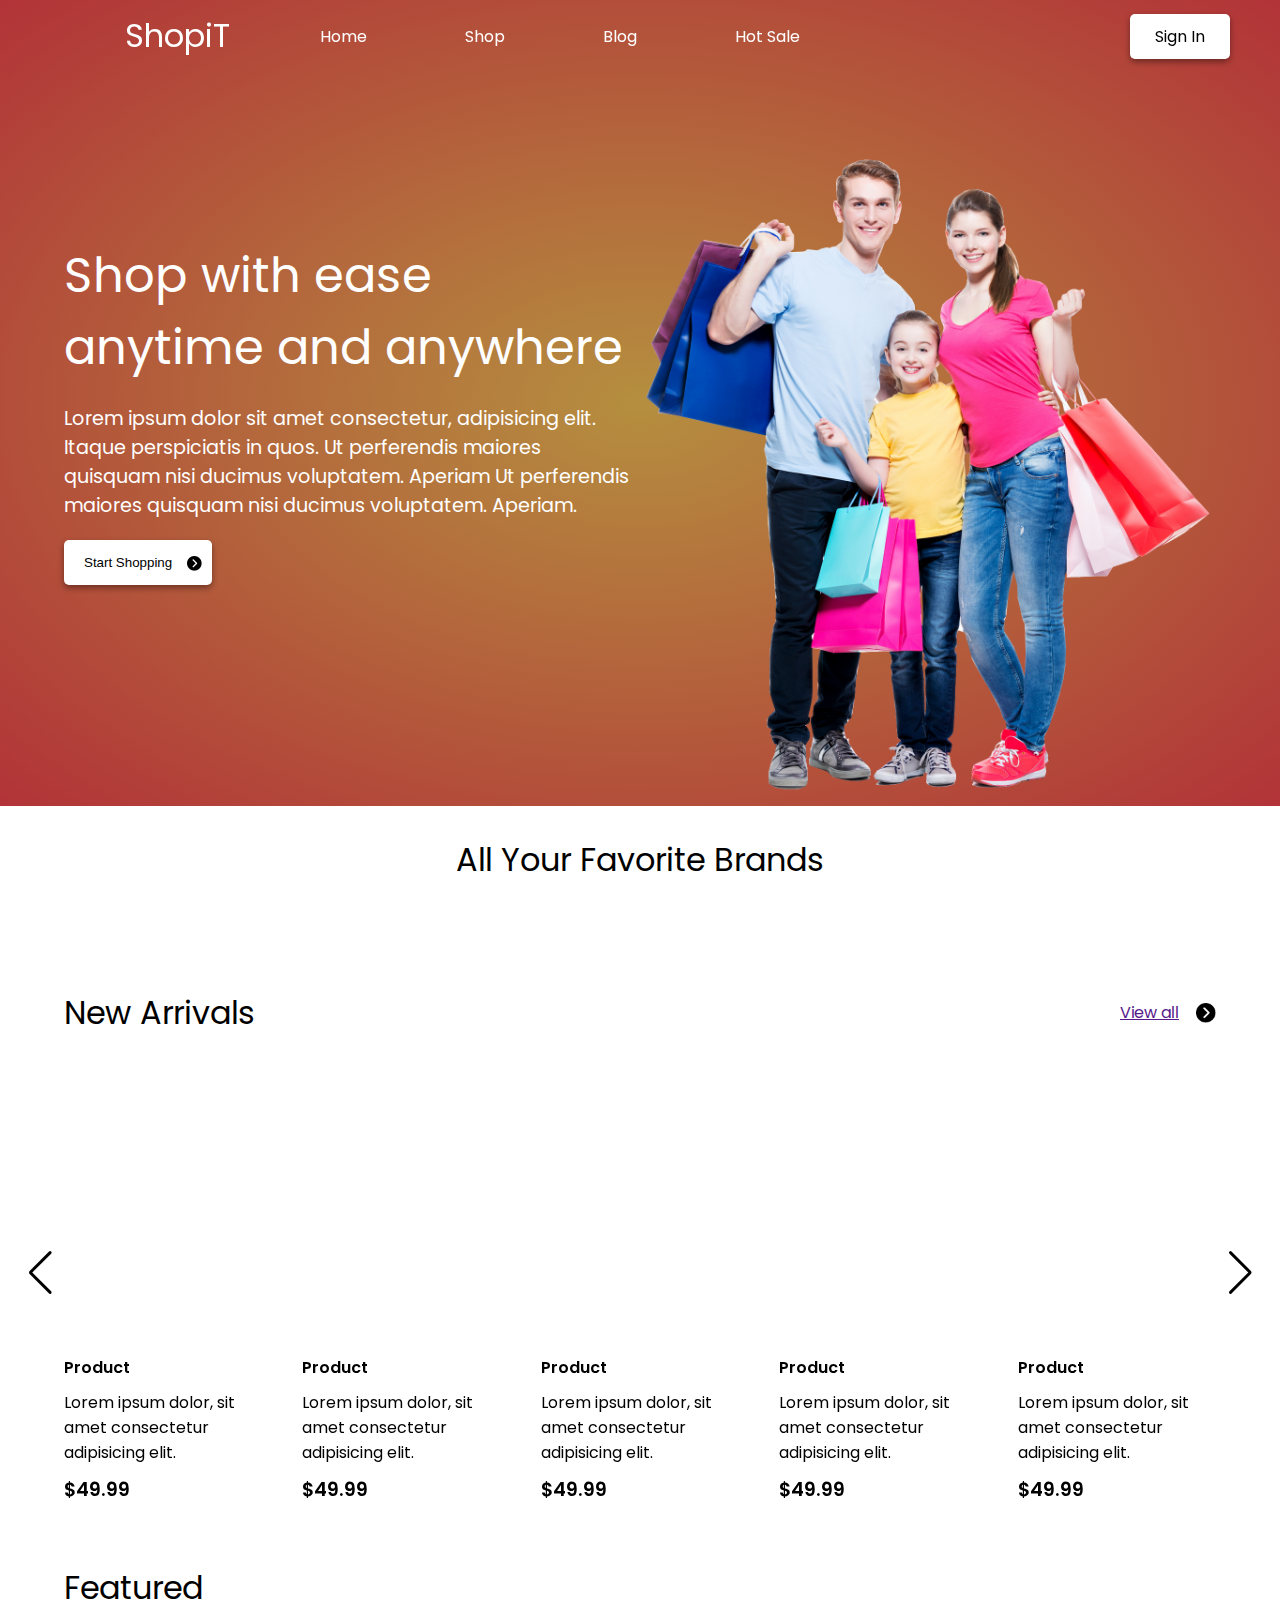
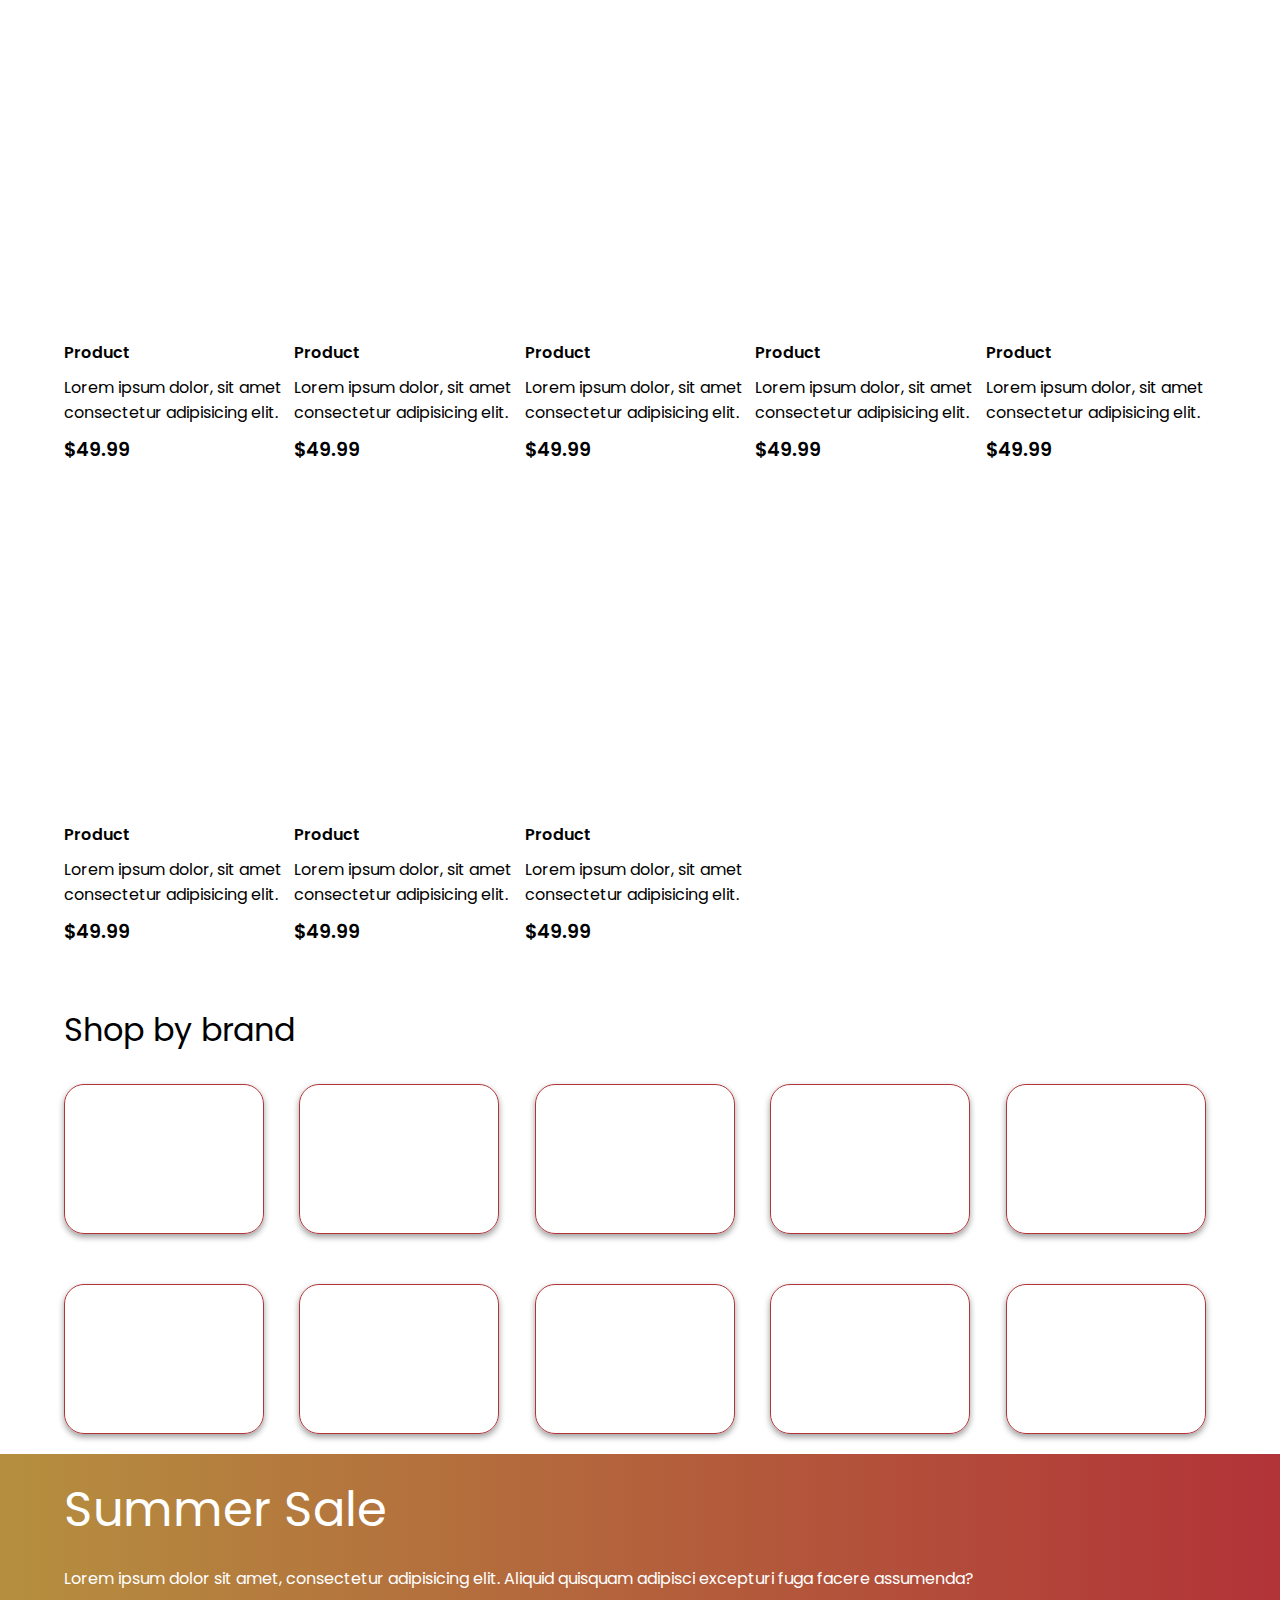
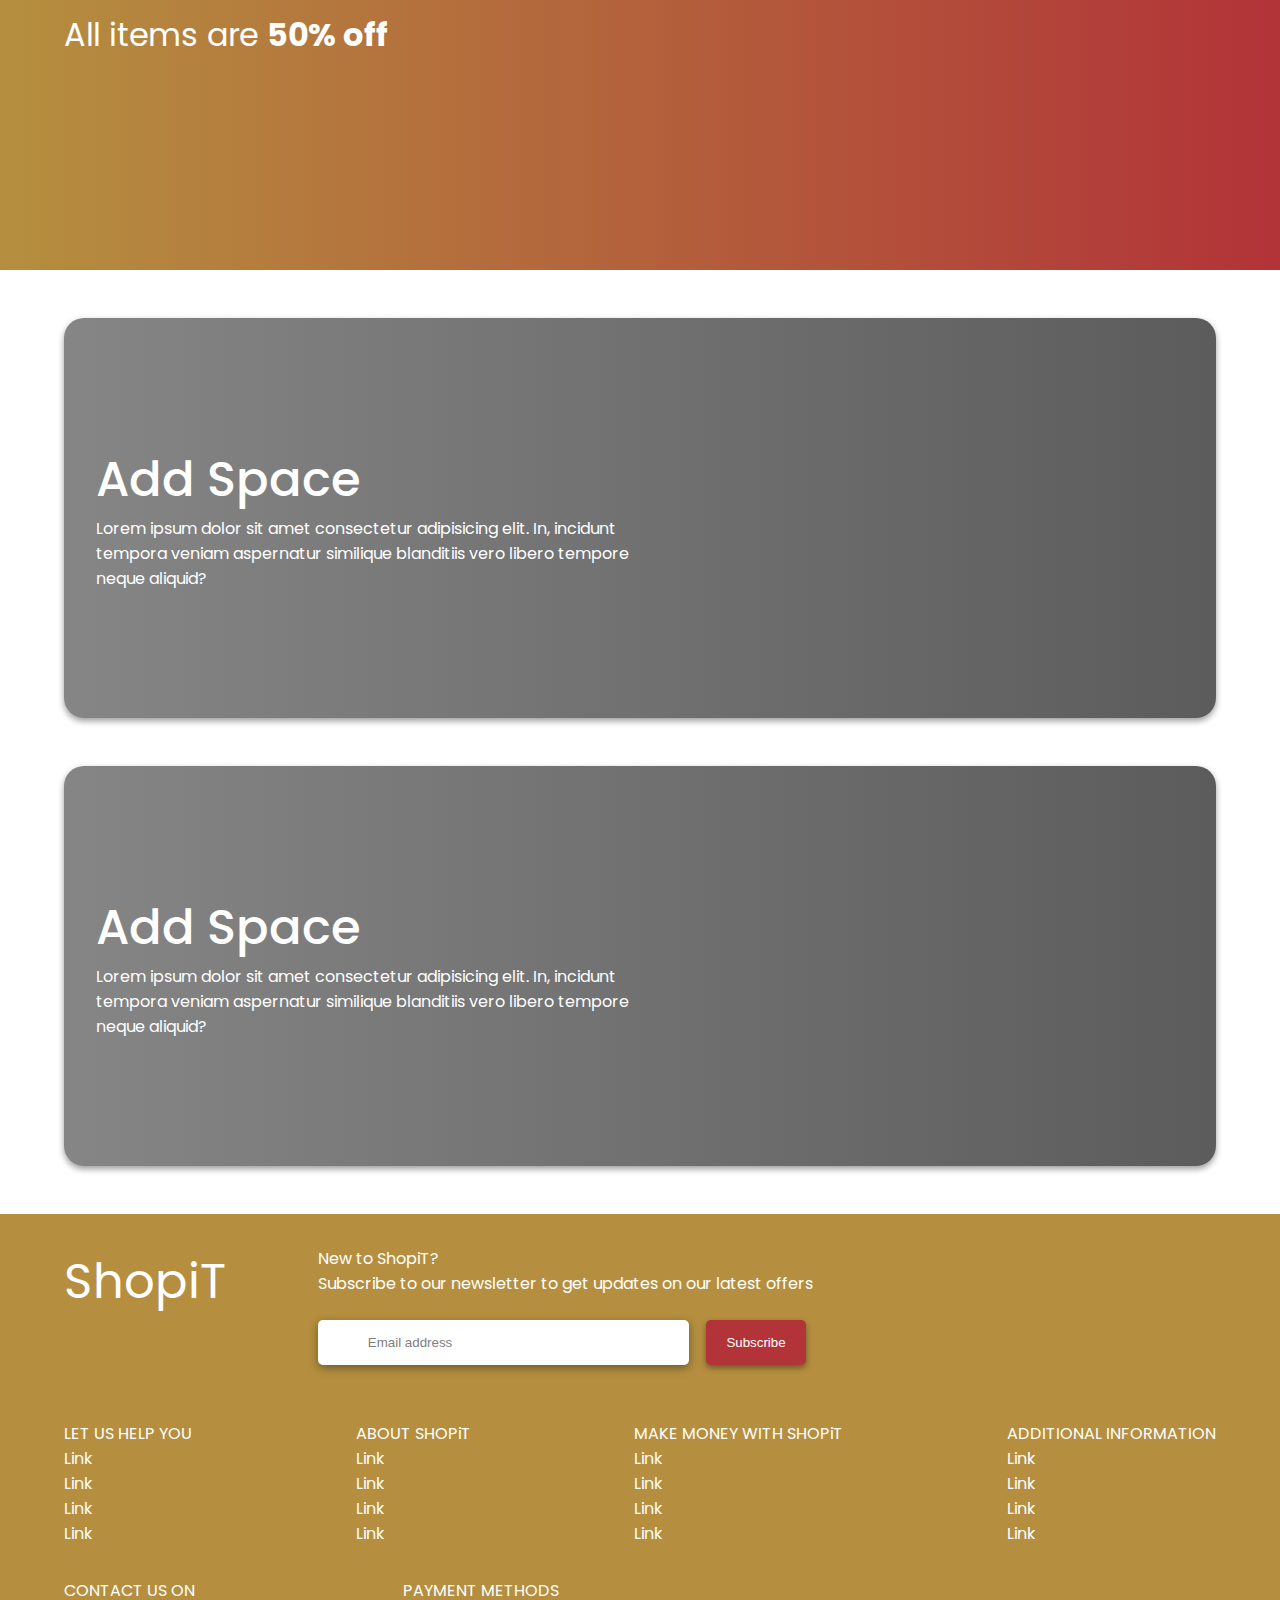
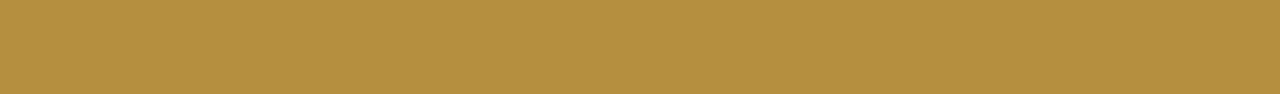
==== view/index.html @ 07ca66dd "added swiper js" ====
<!DOCTYPE html>
<html lang="en">
  <head>
    <meta charset="UTF-8" />
    <meta http-equiv="X-UA-Compatible" content="IE=edge" />
    <meta name="viewport" content="width=device-width, initial-scale=1.0" />
    <link rel="stylesheet" href="/css/style.css" />
    <link rel="preconnect" href="https://fonts.googleapis.com" />
    <link rel="preconnect" href="https://fonts.gstatic.com" crossorigin />
    <link
      href="https://fonts.googleapis.com/css2?family=Poppins:wght@300;400;500;600;700&display=swap"
      rel="stylesheet"
    />
    <link rel="stylesheet" href="https://unpkg.com/swiper/swiper-bundle.css" />
    <link
      rel="stylesheet"
      href="https://unpkg.com/swiper/swiper-bundle.min.css"
    />

    <title>ShopiT | Your favorite shop</title>
  </head>
  <body>
    <!-- navigation bar -->
    <div class="navbar">
      <div class="logo">
        <img src="../img/open-source.png" alt="" />
        <p class="brand">ShopiT</p>
      </div>

      <nav>
        <ul>
          <li><a href="" class="link">Home</a></li>
          <li><a href="" class="link">Shop</a></li>
          <li><a href="" class="link">Blog</a></li>
          <li><a href="" class="link">Hot Sale</a></li>
        </ul>
      </nav>

      <!-- sign up button -->
      <a href="" id="signIn">Sign In</a>
    </div>

    <!-- page content  -->
    <main>
      <!-- intro section -->
      <section class="intro">
        <div class="row">
          <div class="col-1">
            <p class="title">Shop with ease anytime and anywhere</p>
            <p class="desc">
              Lorem ipsum dolor sit amet consectetur, adipisicing elit. Itaque
              perspiciatis in quos. Ut perferendis maiores quisquam nisi ducimus
              voluptatem. Aperiam Ut perferendis maiores quisquam nisi ducimus
              voluptatem. Aperiam.
            </p>
            <button>Start Shopping</button>
          </div>
          <div class="col-2">
            <img src="../img/pngwing.com.png" alt="" />
          </div>
        </div>
      </section>

      <!-- brands -->
      <section class="brands">
        <p class="heading text-center hpd">All Your Favorite Brands</p>

        <div class="swiper-container">
          <div class="swiper-wrapper feat">
            <div class="swiper-slide">
              <img src="../img/grey/Layer -1.png" alt="" width="90" />
            </div>
            <div class="swiper-slide">
              <img src="../img/grey/Layer 2.png" alt="" width="90" />
            </div>
            <div class="swiper-slide">
              <img src="../img/grey/Layer -2.png" alt="" width="90" />
            </div>
            <div class="swiper-slide">
              <img src="../img/grey/Layer -3.png" alt="" width="90" />
            </div>
            <div class="swiper-slide">
              <img src="../img/grey/Layer -4.png" alt="" width="90" />
            </div>
            <div class="swiper-slide">
              <img src="../img/grey/Layer -5.png" alt="" width="70" />
            </div>
            <div class="swiper-slide">
              <img src="../img/grey/Layer -6.png" alt="" width="90" />
            </div>
            <div class="swiper-slide">
              <img src="../img/grey/Layer -7.png" alt="" width="90" />
            </div>
          </div>
        </div>

        <!-- <div class="brand-logos">
          <div class="row">
            <img src="../img/grey/Layer -1.png" alt="" width="90" />
            <img src="../img/grey/Layer 2.png" alt="" width="90" />
            <img src="../img/grey/Layer -2.png" alt="" width="90" />
            <img src="../img/grey/Layer -3.png" alt="" width="90" />
            <img src="../img/grey/Layer -4.png" alt="" width="90" />
            <img src="../img/grey/Layer -5.png" alt="" width="90" />
            <img src="../img/grey/Layer -6.png" alt="" width="90" />
            <img src="../img/grey/Layer -7.png" alt="" width="90" />
          </div>
        </div> -->
      </section>

      <!-- new arrivals section -->
      <section class="arrivals">
          <div class="row">
              <p class="heading text-left">New Arrivals</p>
                <a href="" class="viewall">View all <img src="../img/Icon ionic-ios-arrow-dropright-circle.png" alt="" width="20"> </a>
          </div>

        <div class="swiper-main">
          <div class="arrivals-container">
            <div class="swiper-wrapper arr">
              <div class="swiper-slide">
                <div class="picture">
                  <img src="../img/dom-hill-nimElTcTNyY-unsplash.jpg" alt="" />
                </div>
                <p class="product">Product</p>
                <p class="p-desc">
                  Lorem ipsum dolor, sit amet consectetur adipisicing elit.
                </p>
                <p class="price">$49.99</p>
              </div>
              <div class="swiper-slide">
                <div class="picture">
                  <img src="../img/dom-hill-nimElTcTNyY-unsplash.jpg" alt="" />
                </div>
                <p class="product">Product</p>
                <p class="p-desc">
                  Lorem ipsum dolor, sit amet consectetur adipisicing elit.
                </p>
                <p class="price">$49.99</p>
              </div>
              <div class="swiper-slide">
                <div class="picture">
                  <img src="../img/dom-hill-nimElTcTNyY-unsplash.jpg" alt="" />
                </div>
                <p class="product">Product</p>
                <p class="p-desc">
                  Lorem ipsum dolor, sit amet consectetur adipisicing elit.
                </p>
                <p class="price">$49.99</p>
              </div>
              <div class="swiper-slide">
                <div class="picture">
                  <img src="../img/dom-hill-nimElTcTNyY-unsplash.jpg" alt="" />
                </div>
                <p class="product">Product</p>
                <p class="p-desc">
                  Lorem ipsum dolor, sit amet consectetur adipisicing elit.
                </p>
                <p class="price">$49.99</p>
              </div>
              <div class="swiper-slide">
                <div class="picture">
                  <img src="../img/dom-hill-nimElTcTNyY-unsplash.jpg" alt="" />
                </div>
                <p class="product">Product</p>
                <p class="p-desc">
                  Lorem ipsum dolor, sit amet consectetur adipisicing elit.
                </p>
                <p class="price">$49.99</p>
              </div>
              <div class="swiper-slide">
                <div class="picture">
                  <img src="../img/dom-hill-nimElTcTNyY-unsplash.jpg" alt="" />
                </div>
                <p class="product">Product</p>
                <p class="p-desc">
                  Lorem ipsum dolor, sit amet consectetur adipisicing elit.
                </p>
                <p class="price">$49.99</p>
              </div>
              <div class="swiper-slide">
                <div class="picture">
                  <img src="../img/solesavy-QGcRQiUV-Vc-unsplash.jpg" alt="" />
                </div>
                <p class="product">Product</p>
                <p class="p-desc">
                  Lorem ipsum dolor, sit amet consectetur adipisicing elit.
                </p>
                <p class="price">$49.99</p>
              </div>
              <div class="swiper-slide">
                <div class="picture">
                  <img src="../img/dom-hill-nimElTcTNyY-unsplash.jpg" alt="" />
                </div>
                <p class="product">Product</p>
                <p class="p-desc">
                  Lorem ipsum dolor, sit amet consectetur adipisicing elit.
                </p>
                <p class="price">$49.99</p>
              </div>
              <div class="swiper-slide">
                <div class="picture">
                  <img src="../img/solesavy-QGcRQiUV-Vc-unsplash.jpg" alt="" />
                </div>
                <p class="product">Product</p>
                <p class="p-desc">
                  Lorem ipsum dolor, sit amet consectetur adipisicing elit.
                </p>
                <p class="price">$49.99</p>
              </div>
              <div class="swiper-slide">
                <div class="picture">
                  <img src="../img/solesavy-QGcRQiUV-Vc-unsplash.jpg" alt="" />
                </div>
                <p class="product">Product</p>
                <p class="p-desc">
                  Lorem ipsum dolor, sit amet consectetur adipisicing elit.
                </p>
                <p class="price">$49.99</p>
              </div>
              <div class="swiper-slide">
                <div class="picture">
                  <img src="../img/solesavy-QGcRQiUV-Vc-unsplash.jpg" alt="" />
                </div>
                <p class="product">Product</p>
                <p class="p-desc">
                  Lorem ipsum dolor, sit amet consectetur adipisicing elit.
                </p>
                <p class="price">$49.99</p>
              </div>
              <div class="swiper-slide">
                <div class="picture">
                  <img src="../img/solesavy-QGcRQiUV-Vc-unsplash.jpg" alt="" />
                </div>
                <p class="product">Product</p>
                <p class="p-desc">
                  Lorem ipsum dolor, sit amet consectetur adipisicing elit.
                </p>
                <p class="price">$49.99</p>
              </div>
              <div class="swiper-slide">
                <div class="picture">
                  <img src="../img/solesavy-QGcRQiUV-Vc-unsplash.jpg" alt="" />
                </div>
                <p class="product">Product</p>
                <p class="p-desc">
                  Lorem ipsum dolor, sit amet consectetur adipisicing elit.
                </p>
                <p class="price">$49.99</p>
              </div>
              <div class="swiper-slide">
                <div class="picture">
                  <img src="../img/solesavy-QGcRQiUV-Vc-unsplash.jpg" alt="" />
                </div>
                <p class="product">Product</p>
                <p class="p-desc">
                  Lorem ipsum dolor, sit amet consectetur adipisicing elit.
                </p>
                <p class="price">$49.99</p>
              </div>
            </div>

        </div>
        <div class="swiper-button-prev"></div>
        <div class="swiper-button-next"></div>
        </div>
      </section>

      <!-- featured -->
      <section class="featured">
        <p class="heading text-left">Featured</p>

        <div class="item-container">
          <div class="item">
            <div class="picture">
              <img src="../img/dom-hill-nimElTcTNyY-unsplash.jpg" alt="" />
            </div>
            <p class="product">Product</p>
            <p class="p-desc">
              Lorem ipsum dolor, sit amet consectetur adipisicing elit.
            </p>
            <p class="price">$49.99</p>
          </div>
          <div class="item">
            <div class="picture">
              <img src="../img/solesavy-QGcRQiUV-Vc-unsplash.jpg" alt="" />
            </div>
            <p class="product">Product</p>
            <p class="p-desc">
              Lorem ipsum dolor, sit amet consectetur adipisicing elit.
            </p>
            <p class="price">$49.99</p>
          </div>
          <div class="item">
            <div class="picture">
              <img src="../img/dom-hill-nimElTcTNyY-unsplash.jpg" alt="" />
            </div>
            <p class="product">Product</p>
            <p class="p-desc">
              Lorem ipsum dolor, sit amet consectetur adipisicing elit.
            </p>
            <p class="price">$49.99</p>
          </div>
          <div class="item">
            <div class="picture">
              <img src="../img/solesavy-QGcRQiUV-Vc-unsplash.jpg" alt="" />
            </div>
            <p class="product">Product</p>
            <p class="p-desc">
              Lorem ipsum dolor, sit amet consectetur adipisicing elit.
            </p>
            <p class="price">$49.99</p>
          </div>
          <div class="item">
            <div class="picture">
              <img src="../img/dom-hill-nimElTcTNyY-unsplash.jpg" alt="" />
            </div>
            <p class="product">Product</p>
            <p class="p-desc">
              Lorem ipsum dolor, sit amet consectetur adipisicing elit.
            </p>
            <p class="price">$49.99</p>
          </div>
          <div class="item">
            <div class="picture">
              <img src="../img/solesavy-QGcRQiUV-Vc-unsplash.jpg" alt="" />
            </div>
            <p class="product">Product</p>
            <p class="p-desc">
              Lorem ipsum dolor, sit amet consectetur adipisicing elit.
            </p>
            <p class="price">$49.99</p>
          </div>
          <div class="item">
            <div class="picture">
              <img src="../img/dom-hill-nimElTcTNyY-unsplash.jpg" alt="" />
            </div>
            <p class="product">Product</p>
            <p class="p-desc">
              Lorem ipsum dolor, sit amet consectetur adipisicing elit.
            </p>
            <p class="price">$49.99</p>
          </div>
          <div class="item">
            <div class="picture">
              <img src="../img/solesavy-QGcRQiUV-Vc-unsplash.jpg" alt="" />
            </div>
            <p class="product">Product</p>
            <p class="p-desc">
              Lorem ipsum dolor, sit amet consectetur adipisicing elit.
            </p>
            <p class="price">$49.99</p>
          </div>
        </div>
      </section>

      <!-- shop by brand -->
      <section class="byBrand">
        <p class="heading text-left">Shop by brand</p>

        <div class="brand-item-container">
          <div class="brandItem">
            <img src="../img/Layer -8.png" alt="" />
          </div>
          <div class="brandItem">
            <img src="../img/Layer -10.png" alt="" />
          </div>
          <div class="brandItem">
            <img src="../img/Layer -11.png" alt="" />
          </div>
          <div class="brandItem">
            <img src="../img/Layer -12.png" alt="" />
          </div>
          <div class="brandItem">
            <img src="../img/Layer -13.png" alt="" />
          </div>
          <div class="brandItem">
            <img src="../img/Layer -14.png" alt="" />
          </div>
          <div class="brandItem">
            <img src="../img/Layer -15.png" alt="" />
          </div>
          <div class="brandItem">
            <img src="../img/Layer -9.png" alt="" />
          </div>
          <div class="brandItem">
            <img src="../img/path2387.png" alt="" />
          </div>
          <div class="brandItem">
            <img src="../img/Layer -10.png" alt="" />
          </div>
        </div>
      </section>

      <!-- summer sale section -->
      <section class="ssale">
        <div class="row">
          <div class="left">
            <p class="title">Summer Sale</p>
            <p>
              Lorem ipsum dolor sit amet, consectetur adipisicing elit. Aliquid
              quisquam adipisci excepturi fuga facere assumenda?
            </p>
            <p class="discount">All items are <span>50% off</span></p>
          </div>
          <div class="right">
            <img src="../img/ssale.png" alt="" />
          </div>
        </div>
      </section>

      <!-- ad space -->
      <section class="advert">
        <div class="ad ad1">
          <p class="ad-title">Add Space</p>
          <p class="ad-desc">
            Lorem ipsum dolor sit amet consectetur adipisicing elit. In,
            incidunt tempora veniam aspernatur similique blanditiis vero libero
            tempore neque aliquid?
          </p>
        </div>

        <div class="ad ad2">
          <p class="ad-title">Add Space</p>
          <p class="ad-desc">
            Lorem ipsum dolor sit amet consectetur adipisicing elit. In,
            incidunt tempora veniam aspernatur similique blanditiis vero libero
            tempore neque aliquid?
          </p>
        </div>
      </section>
    </main>

    <footer>
      <div class="footer-content">
        <!-- top -->
        <div class="top">
          <p class="brand">ShopiT</p>
          <div class="newsletter">
            <p>New to ShopiT?</p>
            <p>
              Subscribe to our newsletter to get updates on our latest offers
            </p>
            <div class="sub-box">
              <input type="text" name="" id="" placeholder="Email address" />
              <button>Subscribe</button>
            </div>
          </div>
        </div>
        <!-- links -->
        <div class="help-links">
          <div class="linkItem">
            <p class="">LET US HELP YOU</p>
            <div class="links">
              <p>Link</p>
              <p>Link</p>
              <p>Link</p>
              <p>Link</p>
            </div>
          </div>
          <div class="linkItem">
            <p class="">ABOUT SHOPiT</p>
            <div class="links">
              <p>Link</p>
              <p>Link</p>
              <p>Link</p>
              <p>Link</p>
            </div>
          </div>
          <div class="linkItem">
            <p class="">MAKE MONEY WITH SHOPiT</p>
            <div class="links">
              <p>Link</p>
              <p>Link</p>
              <p>Link</p>
              <p>Link</p>
            </div>
          </div>
          <div class="linkItem">
            <p class="">ADDITIONAL INFORMATION</p>
            <div class="links">
              <p>Link</p>
              <p>Link</p>
              <p>Link</p>
              <p>Link</p>
            </div>
          </div>
        </div>

        <!-- additional info -->
        <div class="extra">
          <div class="extraItem">
            <p>CONTACT US ON</p>
            <div class="icons">
              <img src="../img/Icon awesome-instagram.png" alt="" />
              <img src="../img/Icon awesome-twitter.png" alt="" />
              <img src="../img/Icon awesome-facebook.png" alt="" />
            </div>
          </div>
          <div class="extraItem">
            <p>PAYMENT METHODS</p>
            <div class="icons">
              <img src="../img/Icon awesome-cc-visa.png" alt="" />
              <img src="../img/Icon payment-mastercard.png" alt="" />
            </div>
          </div>
        </div>
      </div>
    </footer>

    <script
      src="https://cdnjs.cloudflare.com/ajax/libs/jquery/3.6.0/jquery.min.js"
      integrity="sha512-894YE6QWD5I59HgZOGReFYm4dnWc1Qt5NtvYSaNcOP+u1T9qYdvdihz0PPSiiqn/+/3e7Jo4EaG7TubfWGUrMQ=="
      crossorigin="anonymous"
      referrerpolicy="no-referrer"
    ></script>
    <script
      src="https://cdnjs.cloudflare.com/ajax/libs/OwlCarousel2/2.3.4/owl.carousel.min.js"
      integrity="sha512-bPs7Ae6pVvhOSiIcyUClR7/q2OAsRiovw4vAkX+zJbw3ShAeeqezq50RIIcIURq7Oa20rW2n2q+fyXBNcU9lrw=="
      crossorigin="anonymous"
      referrerpolicy="no-referrer"
    ></script>
    <script src="https://unpkg.com/swiper/swiper-bundle.js"></script>
    <script src="https://unpkg.com/swiper/swiper-bundle.min.js"></script>
    <script src="../js/app.js"></script>
    <script src="../js/owl.js"></script>
  </body>
</html>
---- css/style.css ----
*{
    margin: 0;
    padding: 0;
    box-sizing: border-box;
}

:root{
    --dark-text: #000;
    --white-text: #fff;
    --borderColor: #B23338;
    --font-lg: 3rem;
    --font-md: 2rem;
    --font-sm: 1.2rem;
}

.text-center{
    text-align: center;
}
.text-left{
    text-align: left;
}
.text-right{
    text-align: right;
}

.hpd{
    padding: 30px;
}

html{
    height: 100%;
    scroll-behavior: smooth;
}

body{
    position: relative;
    min-height: 100%;
    font-family: 'Poppins', sans-serif;
    /* overflow-x: hidden; */
}

.navbar{
    position: fixed;
    top: 0;
    width: 100%;
    height: 8vh;
    display: flex;
    align-items: center;
    justify-content: flex-start;
    padding: 10px 50px;
    border: 0;
    z-index: 1000;
}

.coloredHeader{
    background: linear-gradient(to right, #B23338, #B58F3F,#B23338);
}

.logo{
    display: flex;
    align-items: center;
}

.logo img{
    width: 75px;
    padding: 20px;
}

.brand{
    color: var(--white-text);
    font-size: var(--font-md);
}
nav{
    padding: 0px 90px;
    flex: 1;
}

nav ul{
    display: flex;
    align-items: center;
    justify-content: space-between;
    width: 30em;
}

nav ul li{
    list-style: none;
}

nav ul li a{
    text-decoration: none;
    color: var(--white-text);
}

nav ul li a:hover{
    border-bottom: 1px solid var(--white-text);
}

#signIn{
    text-decoration: none;
    color: var(--dark-text);
    padding: 10px;
    width: 100px;
    text-align: center;
    box-shadow: 0px 3px 6px rgba(0, 0, 0, 0.397);
    border-radius: 5px;
    background-color: var(--white-text);
    justify-self: flex-end;
}

/* intro css */

.intro{
    margin: auto;
    /* height: fit-content; */
    background: radial-gradient(#B58F3F,#B23338);
}

.row{
    display: flex;
    align-items: center;
    justify-content: space-between;
}



.col-1{
    flex: 1;
}

.col-1 p{
    color: var(--white-text);
}

.col-1 button{
    background-image: url("../img/Icon\ ionic-ios-arrow-dropright-circle.png");
    background-repeat: no-repeat;
    background-size: 10%;
    background-position: center  right 10px;
    padding-right: 40px;
}

.col-2{
    margin-top: 9.125em;
    flex: 1;
    align-self: flex-end;
}

.col-2 img{
    width: 100%;
}

.title{
    font-size: var(--font-lg);
    margin: 20px auto;
}

.desc{
    font-size: var(--font-sm);
    margin: 20px auto;
}

button{
    padding: 15px 20px;
    border-radius: 5px;
    border: 0;
    background-color: #fff;
    cursor: pointer;
    box-shadow: 0px 3px 6px rgba(0, 0, 0, 0.397);
}

/* brands css */

.brands{
    background-color: white;
    width: 90%;
    margin: auto;
}

.heading{
    font-size: var(--font-md);
}

.brand-logos{
    padding: 10px 0px 80px 0px;
}

.brand-logos .row, .intro .row{
    width: 90%;
    margin: auto;
}

/* swiper styles */
.swiper-wrapper .feat{
    width: 90% !important; 
    margin: auto;
}


.feat{
    display: flex;
    align-items: center;
    /* width: 90% !important; */
}

.swiper-main{
    position: relative;
    /* border: 1px solid black; */
    width: 100%;
}

.arrivals-container{
    position: relative;
    margin-top: 30px;
    display: grid;
    grid-template-columns: 20% 20% 20% 20% 20%;
    row-gap: 50px;
    overflow-x: hidden;
    padding: 50px auto;
    width: 90%;
    margin: auto;
    /* border: 1px solid black; */
}

.swiper-button-prev, .swiper-button-next{
    border-radius: 50%;
    color: #000 !important;
    height: 20px !important;
    width: 20px !important;
    padding: 0px 40px;
}

.swiper-button-prev{
    left: 0 !important;
}

.swiper-button-next{
    right: 0 !important;
}

/* new arrivals and featured products css */

.arrivals .row, .featured, .byBrand{
    width: 90%;
    margin: 50px auto 20px auto;
}


.viewall{
    display: flex;
    align-items: center;
    justify-content: space-between;
    width: 6em;
}


.item-container{
    margin-top: 30px;
    display: grid;
    grid-template-columns: 20% 20% 20% 20% 20%;
    row-gap: 50px;
}

.swiper-slide{
    /* border: 1px solid black; */
    width: 20%;
}

.swiper-slide .picture, .item .picture{
    width: 100%;
    height: 18em;
    align-self: stretch;
}

.swiper-slide .picture img, .item .picture img{
    width: 100%;
    max-height: 100%;
}

.product, .price{
    font-weight: 600;
    padding: 10px 0px;
}

.price{
    font-size: var(--font-sm);
}


.brand-item-container{
    margin-top: 30px;
    display: grid;
    grid-template-columns: 20% 20% 20% 20% 20%;
    row-gap: 50px;
    column-gap: 5px;
}

.brandItem{
    display: flex;
    align-items: center;
    justify-content: center;
    padding: 20px;
    border: 1px solid black;
    width: 200px;
    height: 150px;
    border-radius: 20px;
    border: 1px solid #B23338;
    box-shadow: 0px 3px 6px rgba(0, 0, 0, 0.397);
    cursor: pointer;
    transition: all 0.3s ease;
}

.brandItem img{
    width: 60%;
}

.brandItem:hover{
    padding: 25px;
}


/* summer sale */

.ssale{
    color: var(--white-text);
    width: 100%;
    height: 26em;
    background: linear-gradient(to right, #B58F3F,#B23338);
}

.ssale .row{
    width: 90%;
    margin: auto;
}

.ssale .right img{
    width: 100%;
}

.discount{
    font-size: var(--font-md);
    padding: 20px 0px;
}

.discount span{
    font-weight: 700;
}


/* ad */

.advert{
    /* margin-top: 3em; */
}

.ad{
    display: flex;
    flex-direction: column;
    justify-content: center;
    width: 90%;
    height: 25em;
    margin: 3em auto;
    padding: 2em;
    border-radius: 20px;
    color: var(--white-text);
    border: 0;
    box-shadow: 0px 3px 6px rgba(0, 0, 0, 0.397);
}

.ad-title{
    font-size: var(--font-lg);
    font-weight: 500;
}

.ad-desc{
    width: 50%;
}

.ad1{
    background-image: linear-gradient(to right, rgba(51, 51, 51, 0.596), rgba(51, 51, 51, 0.8)), url("../img/joshua-rawson-harris-L2kkaayv3YY-unsplash.jpg");
    background-repeat: no-repeat;
    background-position: center;
    background-size: 100%;
}

.ad2{
    background-image: linear-gradient(to right, rgba(51, 51, 51, 0.596), rgba(51, 51, 51, 0.8)), url("../img/thomas-serer-Jq3IXFoEeUU-unsplash.jpg");
    background-repeat: no-repeat;
    background-position: center;
    background-size: 100%;
}

/* footer */
footer{
    width: 100%;
    background-color: #B58F3F;
}

.footer-content{
    width: 90%;
    height: 30em;
    margin: auto;
    color: var(--white-text);
}

.top{
    width: 65%;
    /* border: 1px solid black; */
}

.top, .help-links{
    display: flex;
    justify-content: space-between;
    padding-top: 2em;
}

.top .brand{
    font-size: 3rem;
}

.sub-box{
    padding: 1.5em 0;
}

.sub-box input{
    padding: 15px 0 15px 50px;
    border-radius: 5px;
    width: 75%;
    margin-right: 1em;
    border: 0;
    box-shadow: 0px 3px 10px rgba(0, 0, 0, 0.397);
    background-image: url("../img/Icon\ ionic-ios-mail.png");
    background-repeat: no-repeat;
    background-size: 8%;
    background-position: 10px center;
}

.sub-box input::placeholder{
    color: grey;
}

.sub-box input:focus{
    outline: none;
}

.sub-box button{
    background-color: #B23338;
    color: var(--white-text);
}

.extra{
    display: flex;
    align-items: center;
    padding: 2em 4em 2em 0px;
}

.extraItem{
    padding-right: 13em;
}

.icons{
    display: flex;
    align-items: center;
}

.extraItem img{
    width: 25%;
    padding: 1em 0.5em 0 0;
}
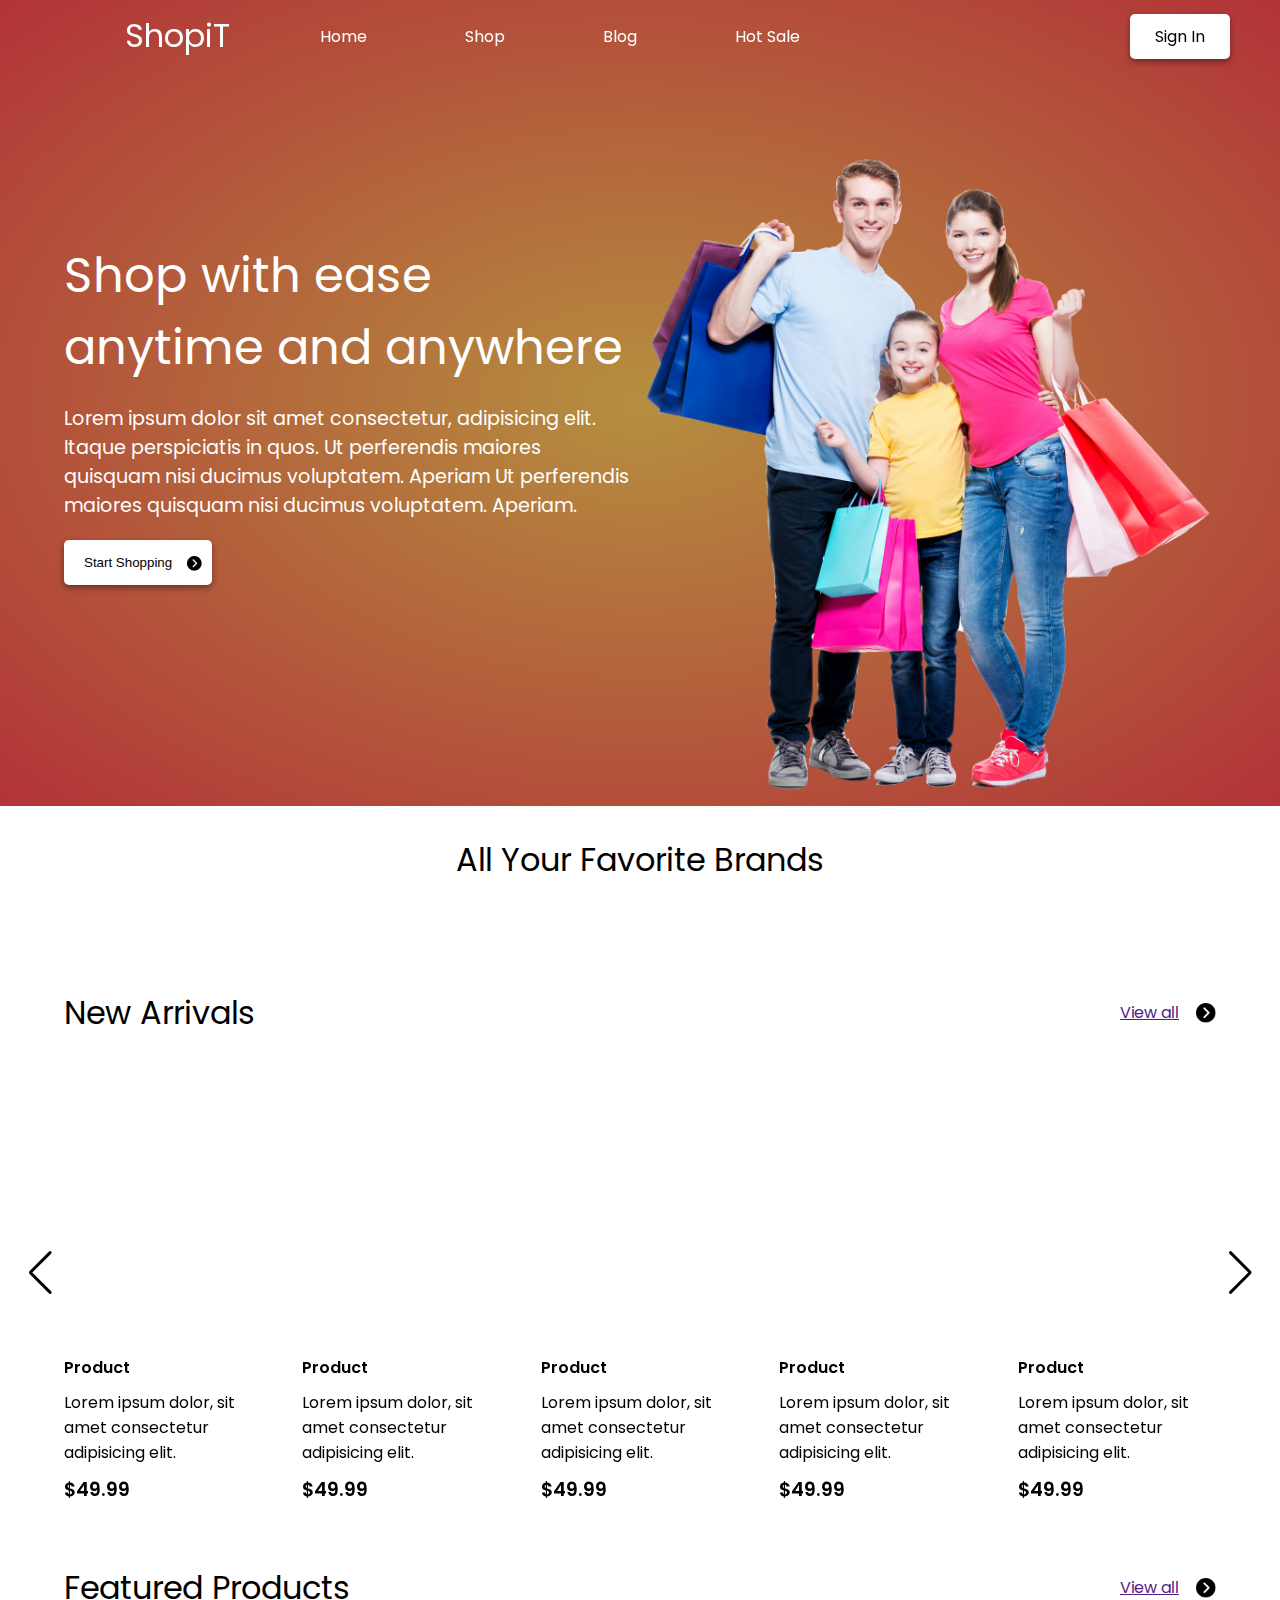
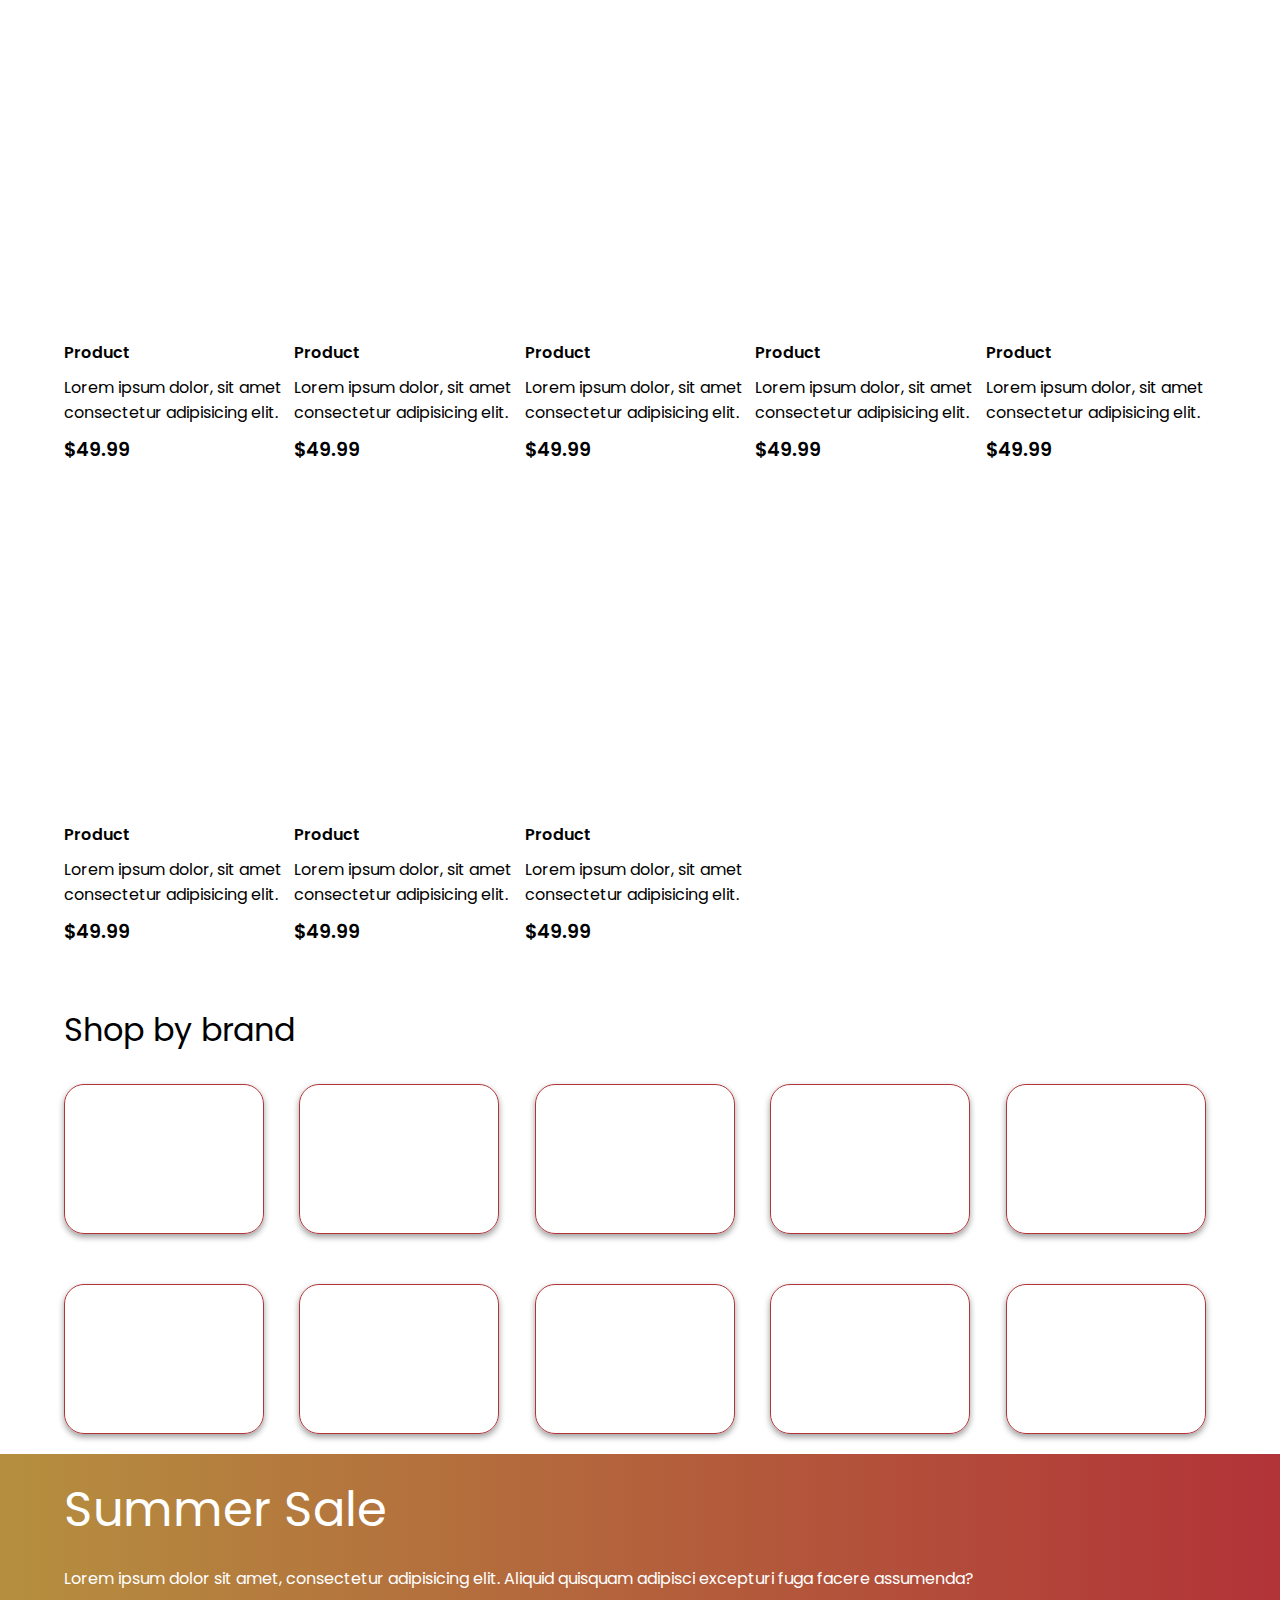
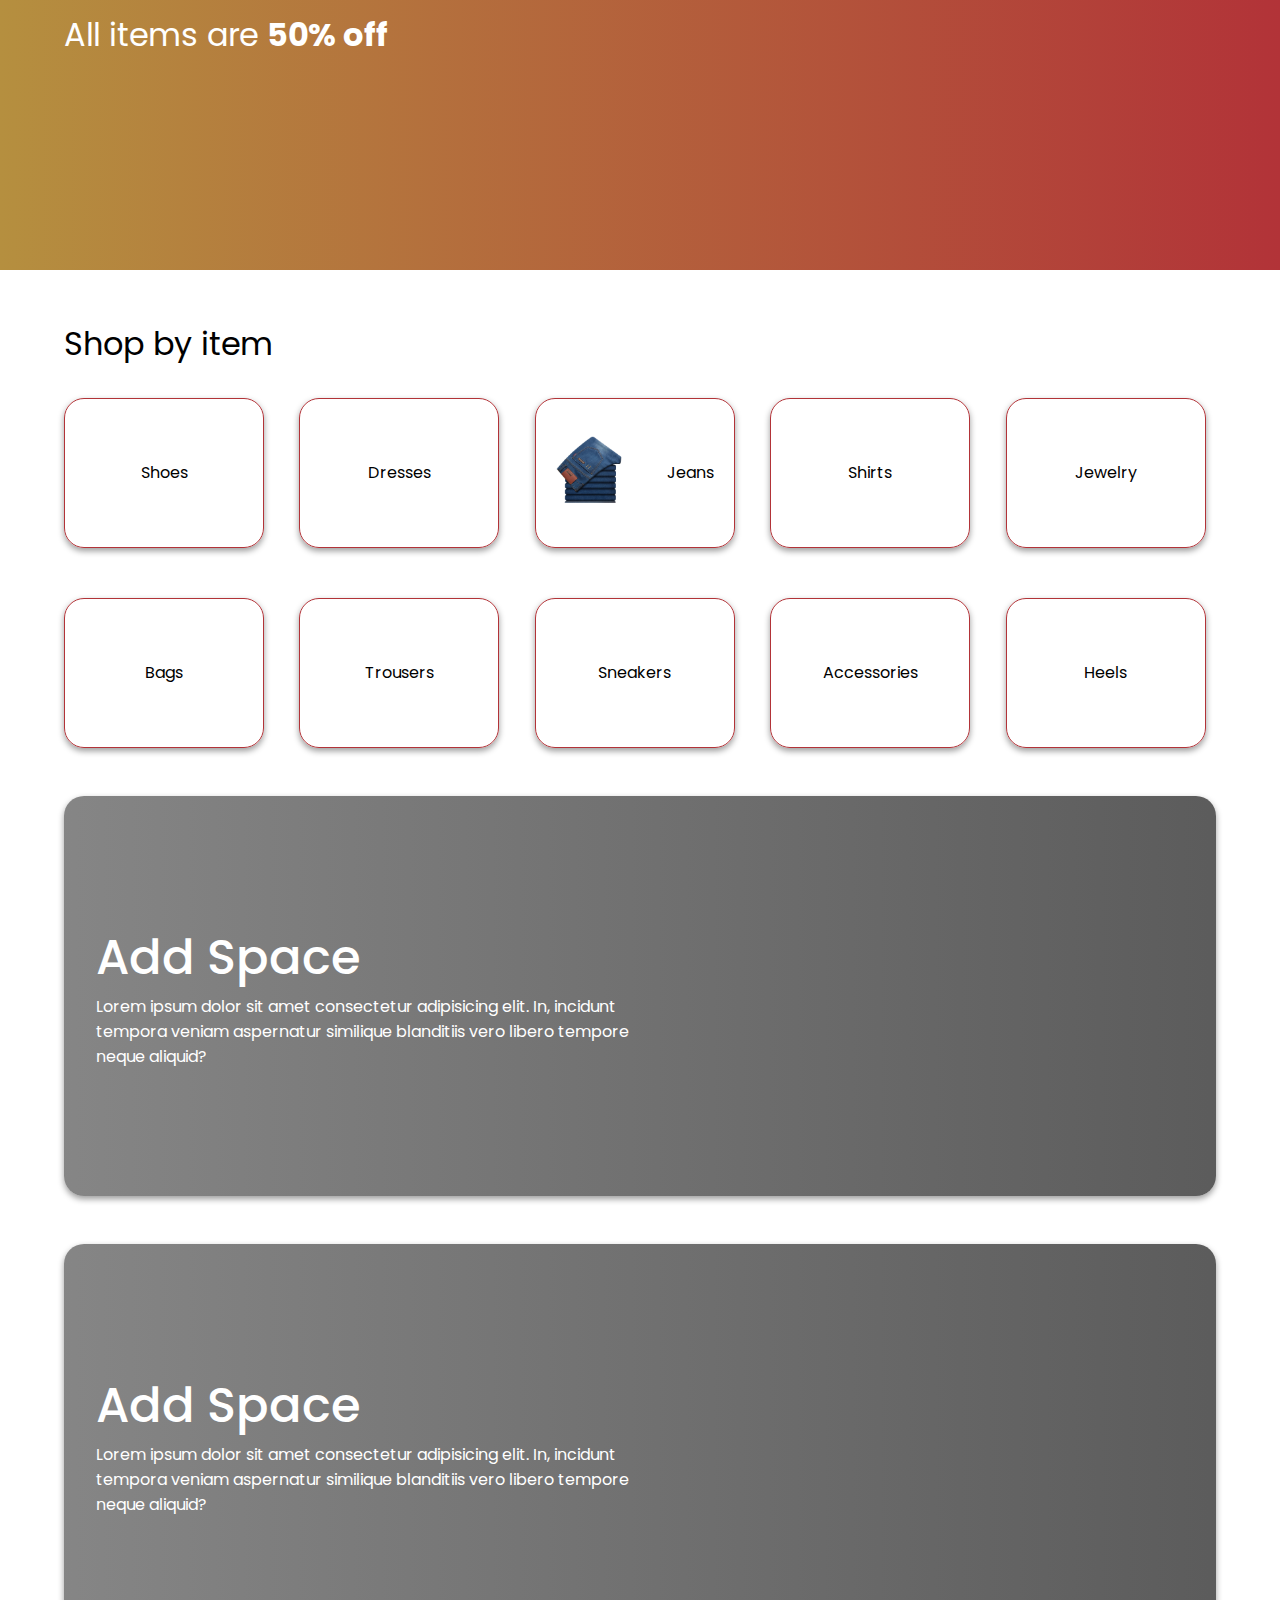
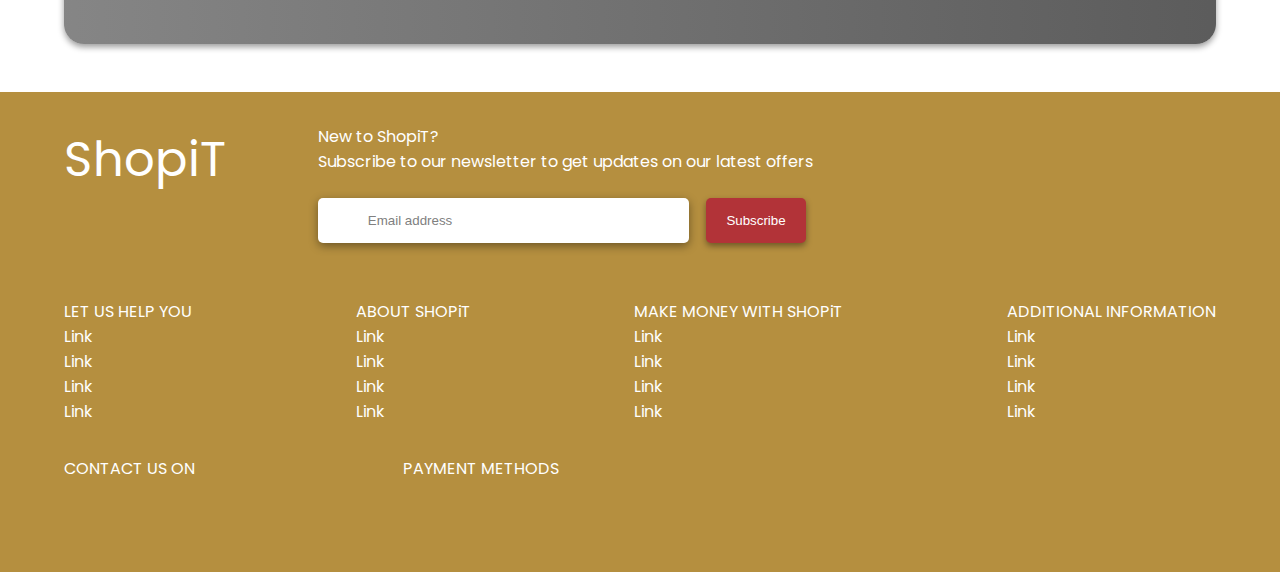
==== commit 841504d7: "added jeans image" ====
--- a/view/index.html
+++ b/view/index.html
@@ -93,19 +93,6 @@
             </div>
           </div>
         </div>
-
-        <!-- <div class="brand-logos">
-          <div class="row">
-            <img src="../img/grey/Layer -1.png" alt="" width="90" />
-            <img src="../img/grey/Layer 2.png" alt="" width="90" />
-            <img src="../img/grey/Layer -2.png" alt="" width="90" />
-            <img src="../img/grey/Layer -3.png" alt="" width="90" />
-            <img src="../img/grey/Layer -4.png" alt="" width="90" />
-            <img src="../img/grey/Layer -5.png" alt="" width="90" />
-            <img src="../img/grey/Layer -6.png" alt="" width="90" />
-            <img src="../img/grey/Layer -7.png" alt="" width="90" />
-          </div>
-        </div> -->
       </section>
 
       <!-- new arrivals section -->
@@ -268,7 +255,10 @@
 
       <!-- featured -->
       <section class="featured">
-        <p class="heading text-left">Featured</p>
+        <div class="row">
+            <p class="heading text-left">Featured Products</p>
+              <a href="" class="viewall">View all <img src="../img/Icon ionic-ios-arrow-dropright-circle.png" alt="" width="20"> </a>
+        </div>
 
         <div class="item-container">
           <div class="item">
@@ -391,7 +381,7 @@
           </div>
         </div>
       </section>
-
+      
       <!-- summer sale section -->
       <section class="ssale">
         <div class="row">
@@ -408,6 +398,84 @@
           </div>
         </div>
       </section>
+
+      <!-- shop by item -->
+      <section class="byBrand">
+        <p class="heading text-left">Shop by item</p>
+
+        <div class="brand-item-container">
+          <div class="brandItem its">
+              <div class="p-image">
+                  <img src="../img/5c62c19ee4b8dd029ff25b12.png" alt="" />
+              </div>
+            <p>Shoes</p>
+          </div>
+
+          <div class="brandItem its">
+              <div class="p-image">
+                  <img src="../img/dress_PNG188.png" alt="" />
+              </div>
+            <p>Dresses</p>
+          </div>
+
+          <div class="brandItem its">
+            <div class="p-image">
+                <img src="../img/kisspng-jeans-t-shirt-trousers-slim-fit-pants-clothing-men-s-jeans-5a6a62b2a38390.2337063015169215226698.png" alt="" />
+            </div>
+            <p>Jeans</p>
+          </div>
+
+          <div class="brandItem its">
+            <div class="p-image">
+                <img src="../img/580b57fbd9996e24bc43bf55.png" alt="" />
+            </div>
+            <p>Shirts</p>
+          </div>
+
+          <div class="brandItem its">
+            <div class="p-image">
+                <img src="../img/580b585b2edbce24c47b2420.png" alt="" />
+            </div>
+            <p>Jewelry</p>
+          </div>
+
+          <div class="brandItem its">
+            <div class="p-image">
+                <img src="../img/5864f8607d90850fc3ce2a11.png" alt="" />
+            </div>
+            <p>Bags</p>
+          </div>
+
+          <div class="brandItem its">
+            <div class="p-image">
+                <img src="../img/5c2cd9e9a97bc40295eb831d.png" alt="" />
+            </div>
+            <p>Trousers</p>
+          </div>
+
+          <div class="brandItem its">
+            <div class="p-image">
+                <img src="../img/kisspng-air-jordan-shoe-sneakers-nike-jordan-spizike-air-jordan-basketball-shoes-5a7bfa0d76e378.869957621518074381487.png" alt="" />
+            </div>
+            <p>Sneakers</p>
+          </div>
+
+          <div class="brandItem its">
+            <div class="p-image">
+                <img src="../img/wrist-watch-2745278_1920.png" alt="" />
+            </div>
+            <p>Accessories</p>
+          </div>
+
+          <div class="brandItem its">
+            <div class="p-image">
+                <img src="../img/shoe-2780627_1920.png" alt="" />
+            </div>
+            <p>Heels</p>
+          </div>
+        </div>
+      </section>
+
 
       <!-- ad space -->
       <section class="advert">
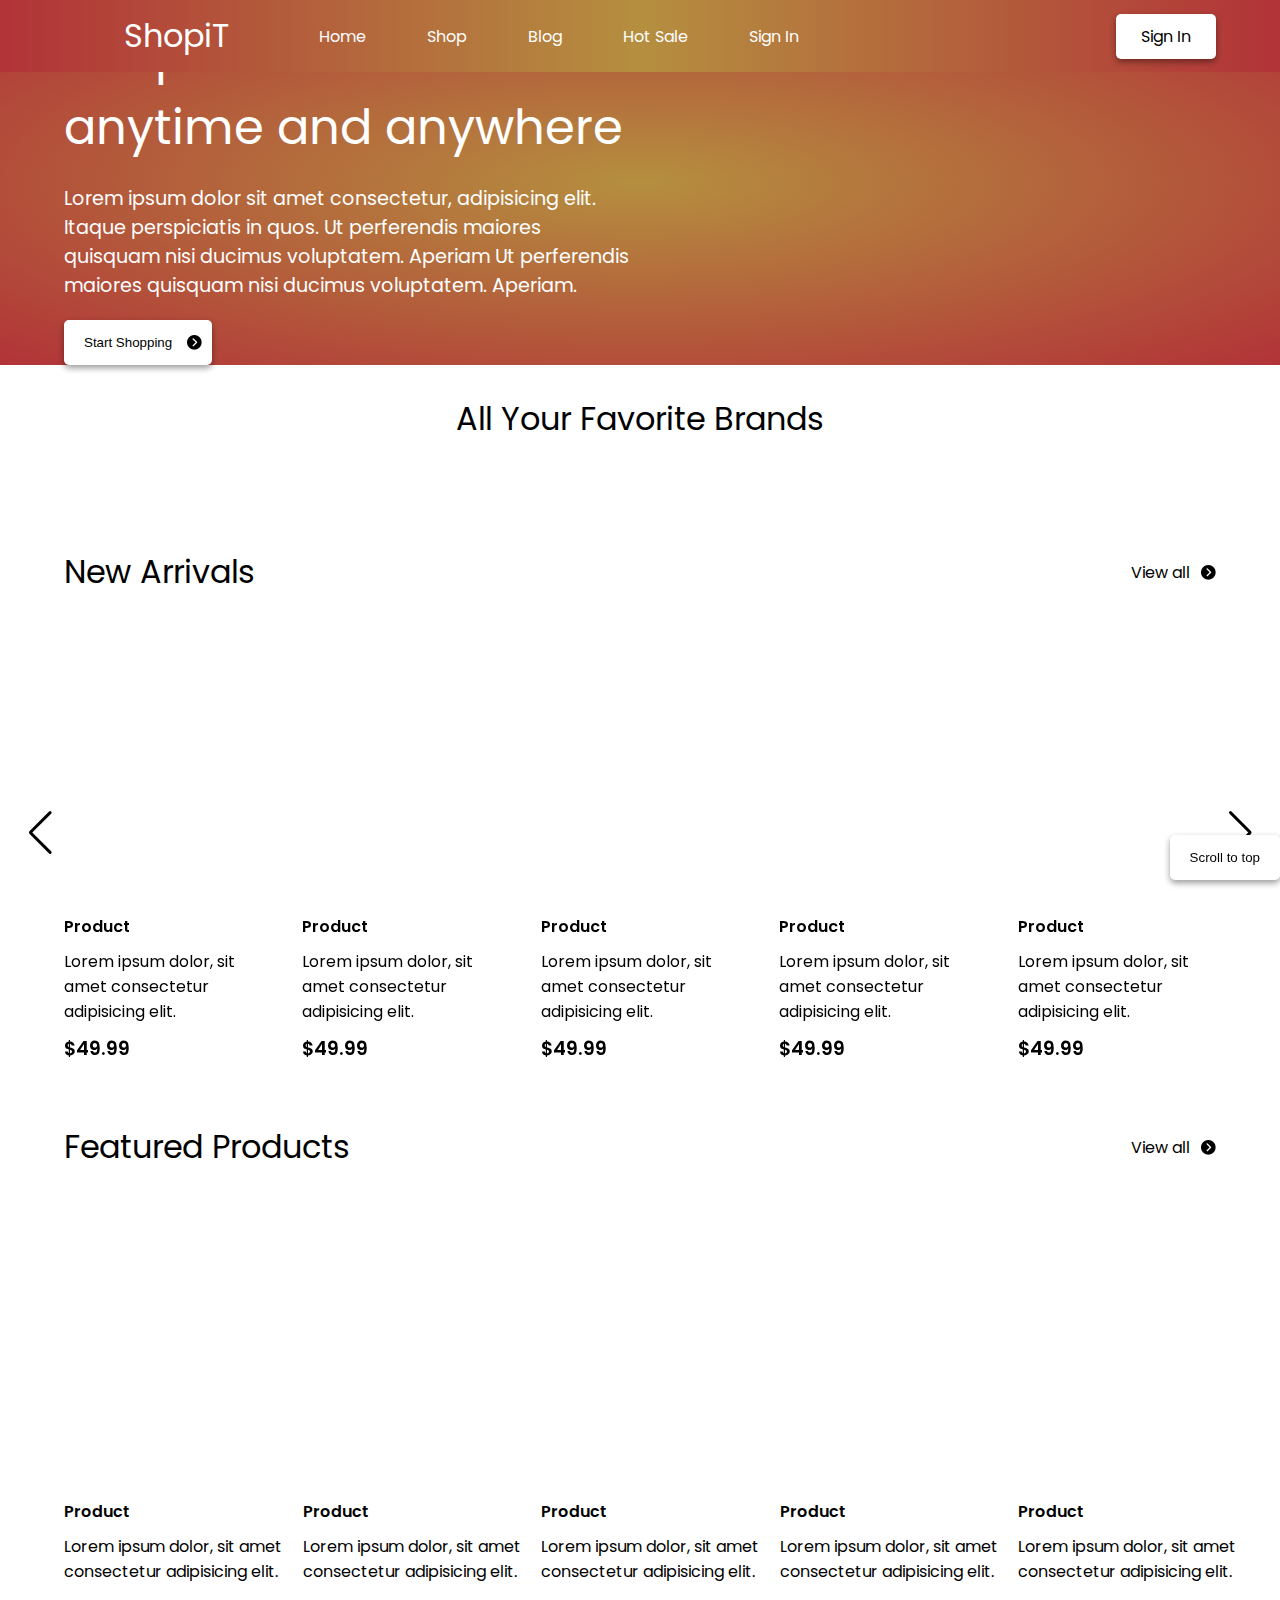
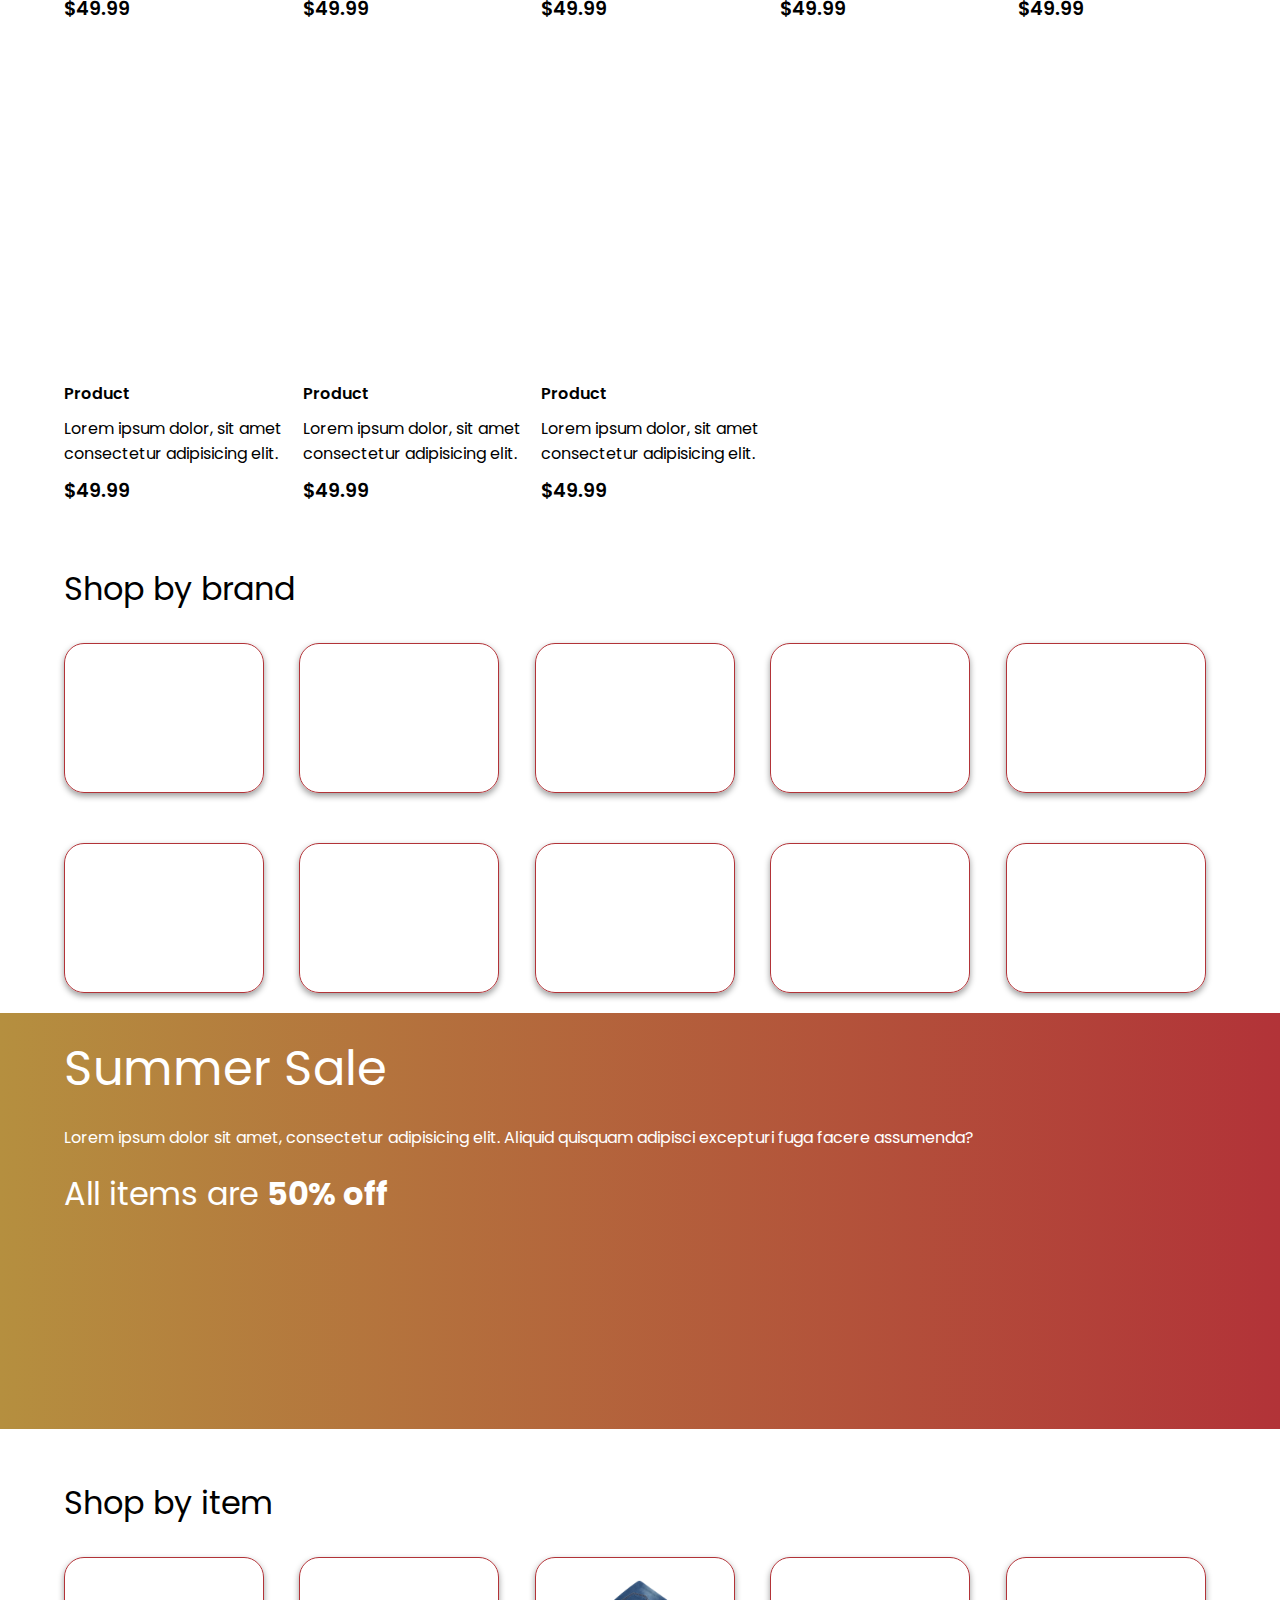
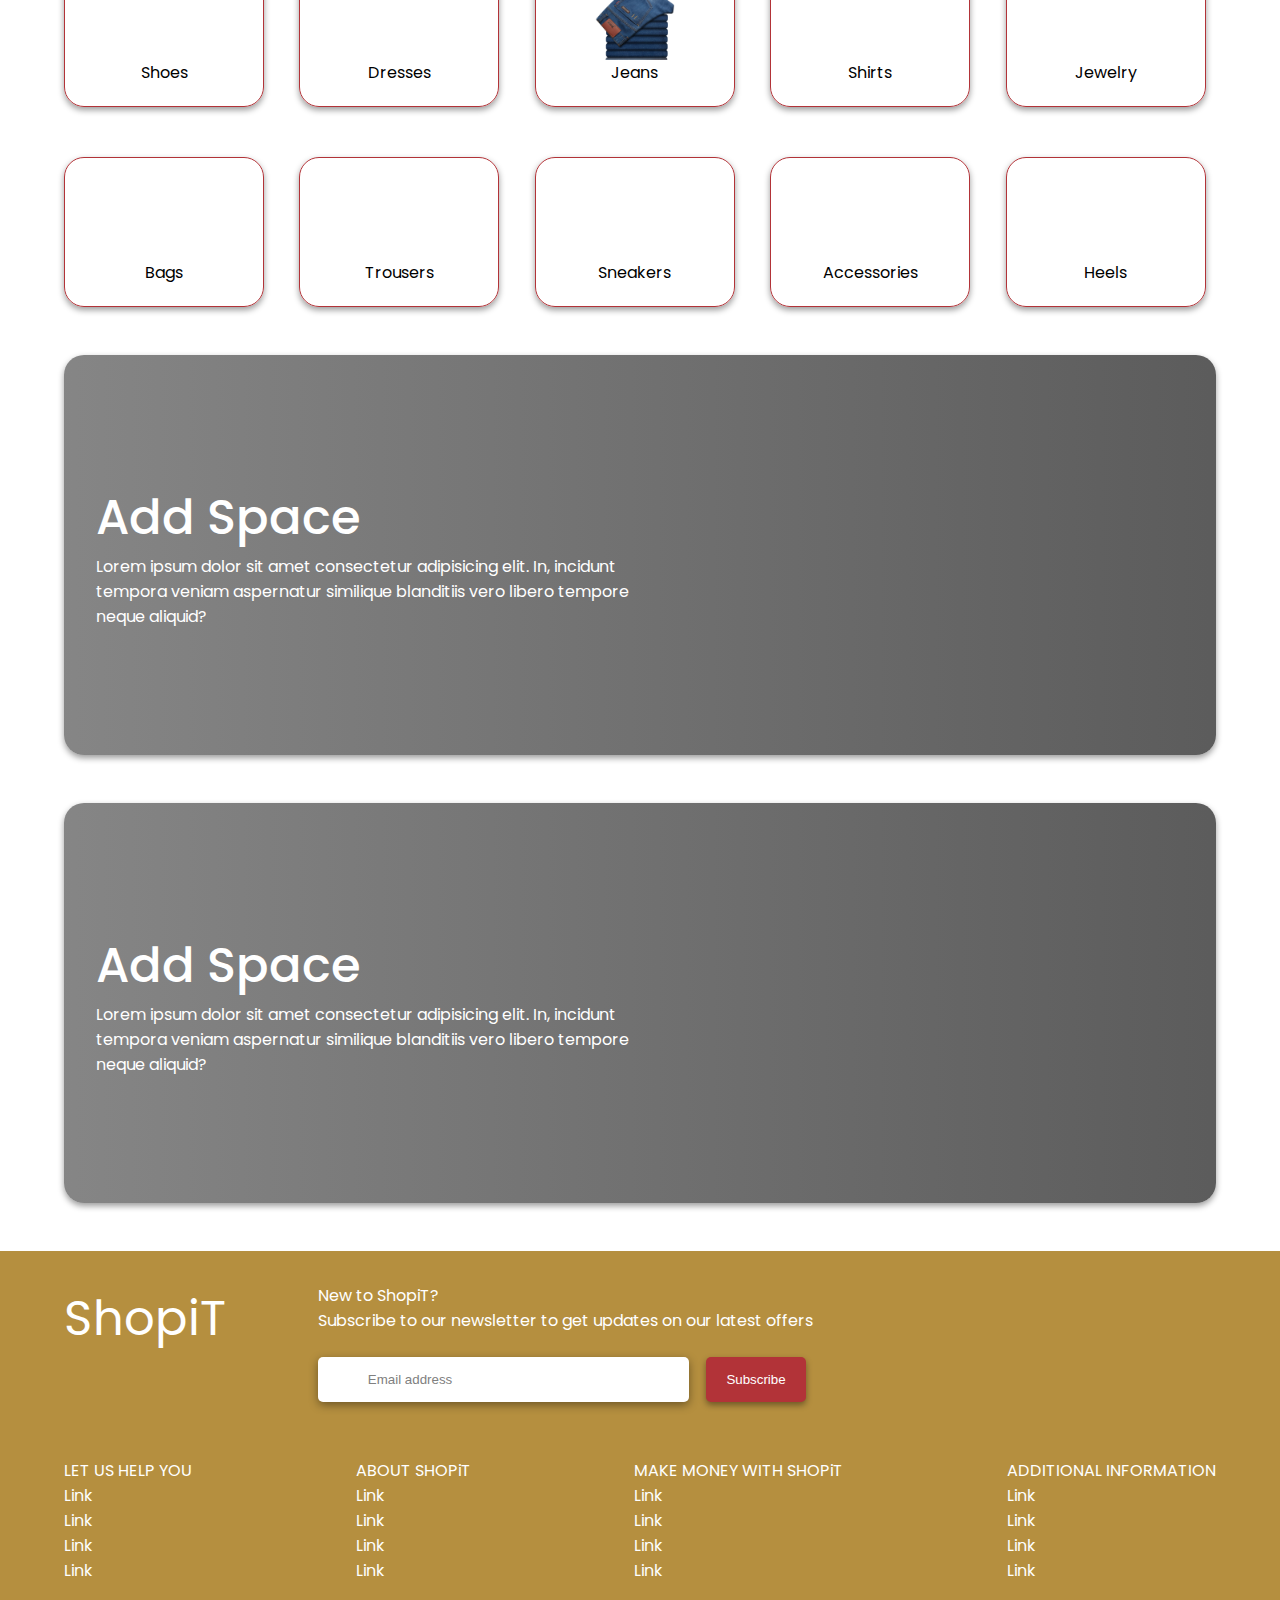
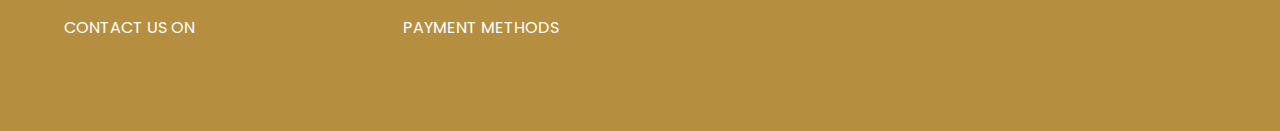
==== commit 4cf434ed: "added responsive design" ====
--- a/view/index.html
+++ b/view/index.html
@@ -22,28 +22,39 @@
   <body>
     <!-- navigation bar -->
     <div class="navbar">
-      <div class="logo">
-        <img src="../img/open-source.png" alt="" />
-        <p class="brand">ShopiT</p>
+      <div class="nav-content">
+          <div class="logo">
+            <img src="../img/open-source.png" alt="" />
+            <p class="brand">ShopiT</p>
+          </div>
+
+          <nav>
+            <ul>
+              <li><a href="#home" class="link">Home</a></li>
+              <li><a href="" class="link">Shop</a></li>
+              <li><a href="" class="link">Blog</a></li>
+              <li><a href="" class="link">Hot Sale</a></li>
+              <li><a href="" class="link">Sign In</a></li>
+            </ul>
+          </nav>
+
+          <div class="hamburger">
+            <span class="bar"></span>
+            <span class="bar"></span>
+            <span class="bar"></span>
+          </div>
+
+          <!-- sign up button -->
+          <a href="" id="signIn">Sign In</a>
       </div>
-
-      <nav>
-        <ul>
-          <li><a href="" class="link">Home</a></li>
-          <li><a href="" class="link">Shop</a></li>
-          <li><a href="" class="link">Blog</a></li>
-          <li><a href="" class="link">Hot Sale</a></li>
-        </ul>
-      </nav>
-
-      <!-- sign up button -->
-      <a href="" id="signIn">Sign In</a>
+      
+
     </div>
 
     <!-- page content  -->
     <main>
       <!-- intro section -->
-      <section class="intro">
+      <section class="intro" id="home">
         <div class="row">
           <div class="col-1">
             <p class="title">Shop with ease anytime and anywhere</p>
@@ -56,7 +67,7 @@
             <button>Start Shopping</button>
           </div>
           <div class="col-2">
-            <img src="../img/pngwing.com.png" alt="" />
+            <img src="../img/kisspng-clothing-stock-photography-shopping-woman-shopping-5ad19174315f08.3835845415236837002022.png" alt="" />
           </div>
         </div>
       </section>
@@ -99,7 +110,7 @@
       <section class="arrivals">
           <div class="row">
               <p class="heading text-left">New Arrivals</p>
-                <a href="" class="viewall">View all <img src="../img/Icon ionic-ios-arrow-dropright-circle.png" alt="" width="20"> </a>
+                <a href="" class="viewall">View all <img src="../img/Icon ionic-ios-arrow-dropright-circle.png" alt="" width="15"> </a>
           </div>
 
         <div class="swiper-main">
@@ -257,7 +268,7 @@
       <section class="featured">
         <div class="row">
             <p class="heading text-left">Featured Products</p>
-              <a href="" class="viewall">View all <img src="../img/Icon ionic-ios-arrow-dropright-circle.png" alt="" width="20"> </a>
+              <a href="" class="viewall">View all <img src="../img/Icon ionic-ios-arrow-dropright-circle.png" alt="" width="15"> </a>
         </div>
 
         <div class="item-container">
@@ -498,6 +509,9 @@
         </div>
       </section>
     </main>
+
+    <!-- back to top button -->
+    <button class="scroll" onclick="topFunction()">Scroll to top</button>
 
     <footer>
       <div class="footer-content">
--- a/css/style.css
+++ b/css/style.css
@@ -30,26 +30,37 @@
 html{
     height: 100%;
     scroll-behavior: smooth;
+    overflow-x: hidden;
+
 }
 
 body{
     position: relative;
     min-height: 100%;
     font-family: 'Poppins', sans-serif;
-    /* overflow-x: hidden; */
 }
 
 .navbar{
     position: fixed;
-    top: 0;
     width: 100%;
     height: 8vh;
     display: flex;
     align-items: center;
     justify-content: flex-start;
-    padding: 10px 50px;
+    /* padding: 10px 50px; */
     border: 0;
     z-index: 1000;
+    background: linear-gradient(to right, #B23338, #B58F3F,#B23338);
+
+}
+
+.nav-content{
+    display: flex;
+    align-items: center;
+    justify-content: space-between;
+    width: 90%;
+    margin: 0 auto;
+    /* border: 1px solid black; */
 }
 
 .coloredHeader{
@@ -62,8 +73,8 @@
 }
 
 .logo img{
-    width: 75px;
-    padding: 20px;
+    width: 40px;
+    margin-right: 20px;
 }
 
 .brand{
@@ -122,7 +133,6 @@
 }
 
 
-
 .col-1{
     flex: 1;
 }
@@ -143,10 +153,13 @@
     margin-top: 9.125em;
     flex: 1;
     align-self: flex-end;
+    max-height: 100vh;
+    overflow: hidden;
 }
 
 .col-2 img{
     width: 100%;
+
 }
 
 .title{
@@ -249,7 +262,9 @@
     display: flex;
     align-items: center;
     justify-content: space-between;
-    width: 6em;
+    width: 5.3em;
+    text-decoration: none;
+    color: var(--dark-text);
 }
 
 
@@ -258,17 +273,18 @@
     display: grid;
     grid-template-columns: 20% 20% 20% 20% 20%;
     row-gap: 50px;
-}
-
-.swiper-slide{
+    column-gap: 8.2px;
     /* border: 1px solid black; */
-    width: 20%;
+}
+
+
+.item{
+    width: 227.2px;
 }
 
 .swiper-slide .picture, .item .picture{
     width: 100%;
     height: 18em;
-    align-self: stretch;
 }
 
 .swiper-slide .picture img, .item .picture img{
@@ -297,6 +313,7 @@
 .brandItem{
     display: flex;
     align-items: center;
+    flex-direction: column;
     justify-content: center;
     padding: 20px;
     border: 1px solid black;
@@ -310,13 +327,30 @@
 }
 
 .brandItem img{
-    width: 60%;
+    width: 50%;
+}
+
+.p-image{
+    display: flex;
+    align-items: center;
+    width: 80px;
+    height: 80px;
+    text-align: center;
+    /* border: 1px solid black; */
+
+}
+
+.its img{
+    width: 100%;
 }
 
 .brandItem:hover{
     padding: 25px;
 }
 
+.its:hover{
+    padding: 0px;
+}
 
 /* summer sale */
 
@@ -379,14 +413,21 @@
     background-image: linear-gradient(to right, rgba(51, 51, 51, 0.596), rgba(51, 51, 51, 0.8)), url("../img/joshua-rawson-harris-L2kkaayv3YY-unsplash.jpg");
     background-repeat: no-repeat;
     background-position: center;
-    background-size: 100%;
+    background-size: cover;
 }
 
 .ad2{
     background-image: linear-gradient(to right, rgba(51, 51, 51, 0.596), rgba(51, 51, 51, 0.8)), url("../img/thomas-serer-Jq3IXFoEeUU-unsplash.jpg");
     background-repeat: no-repeat;
     background-position: center;
-    background-size: 100%;
+    background-size: cover;
+}
+
+.scroll{
+    position: fixed;
+    bottom: 20px;
+    right: 0;
+    z-index: 999;
 }
 
 /* footer */
@@ -466,3 +507,188 @@
     width: 25%;
     padding: 1em 0.5em 0 0;
 }
+
+.hamburger {
+    display: none;
+}
+
+.bar {
+    display: block;
+    width: 25px;
+    height: 3px;
+    margin: 5px auto;
+    -webkit-transition: all 0.3s ease-in-out;
+    transition: all 0.3s ease-in-out;
+    background-color: #fff;
+}
+
+
+
+/* media queries */
+
+@media screen and (max-width: 768px) {
+    body{
+        overflow-x: hidden;
+    }
+
+    .navbar{
+        padding: 0 0;
+        width: 100%;
+        margin: auto;
+        /* background-color: #000; */
+    }
+
+
+    nav ul {
+        position: fixed;
+        left: -100%;
+        top: 8vh;
+        flex-direction: column;
+        background: linear-gradient(to right, #B23338, #B58F3F,#B23338);
+        width: 100%;
+        text-align: center;
+        transition: 0.3s;
+        box-shadow:
+            0 10px 27px rgba(0, 0, 0, 0.05);
+    }
+
+    /* nav ul li a{
+        color: var(--dark-text);
+    } */
+
+    nav ul.active {
+        left: 0;
+    }
+
+    nav ul li {
+        margin: 2.5rem 0;
+    }
+
+    .hamburger {
+        display: block;
+        cursor: pointer;
+    }
+
+    .hamburger.active .bar:nth-child(2) {
+        opacity: 0;
+    }
+
+    .hamburger.active .bar:nth-child(1) {
+        transform: translateY(8px) rotate(45deg);
+    }
+
+    .hamburger.active .bar:nth-child(3) {
+        transform: translateY(-8px) rotate(-45deg);
+    }
+
+    #signIn{
+        display: none;
+    }
+
+    .intro{
+        height: fit-content;
+    }
+
+    .row{
+        flex-wrap: wrap;
+        width: 100%;
+    }
+
+
+
+    .col-1{
+        /* flex: auto; */
+        text-align: center;
+        margin: 70px auto 0px auto;
+        width: 100%;
+        /* border: 1px solid black; */
+    }
+
+    .col-2{
+        flex: auto;
+        max-height: 70vh;
+    }
+
+    .swiper-slide .picture{
+        width: 100%;
+        height: 25em;
+    }
+
+    .item .picture{
+        width: 100%;
+        height: auto;
+    }
+
+    .item-container{
+        grid-template-columns: repeat(auto-fit, 336px);
+        align-items: center;
+        /* border: 1px solid black; */
+    }
+
+    .item{
+        width: 100%;
+        text-align: center;
+        margin: auto;
+    }
+
+    .brand-item-container{
+        grid-template-columns: repeat(auto-fit, 165px);
+        margin: auto;
+        align-items: center;
+        justify-items: center;
+        width: 100%;
+    }
+
+    .brandItem{
+        width: 150px;
+    }
+
+
+    .ssale{
+        height: 70vh;
+    }
+
+
+    
+    .ad-title, .ad-desc{
+        width: 100%;
+    }
+    
+    .footer-content{
+        width: 90%;
+        margin: auto;
+        height: auto;
+    }
+
+    .top{
+        flex-direction: column;
+        width: 100%;
+    }
+
+    .sub-box input{
+        width: 100%;
+        margin-bottom: 10px;
+    }
+
+    .help-links{
+        flex-wrap: wrap;
+    }
+
+    .linkItem{
+        margin: 20px 0;
+    }
+
+    .extra{
+        padding: auto;
+
+    }
+
+    .extraItem{
+        width: 100%;
+        padding-right: 8em;
+    }
+
+    .extraItem img{
+        width: 50%;
+    }
+}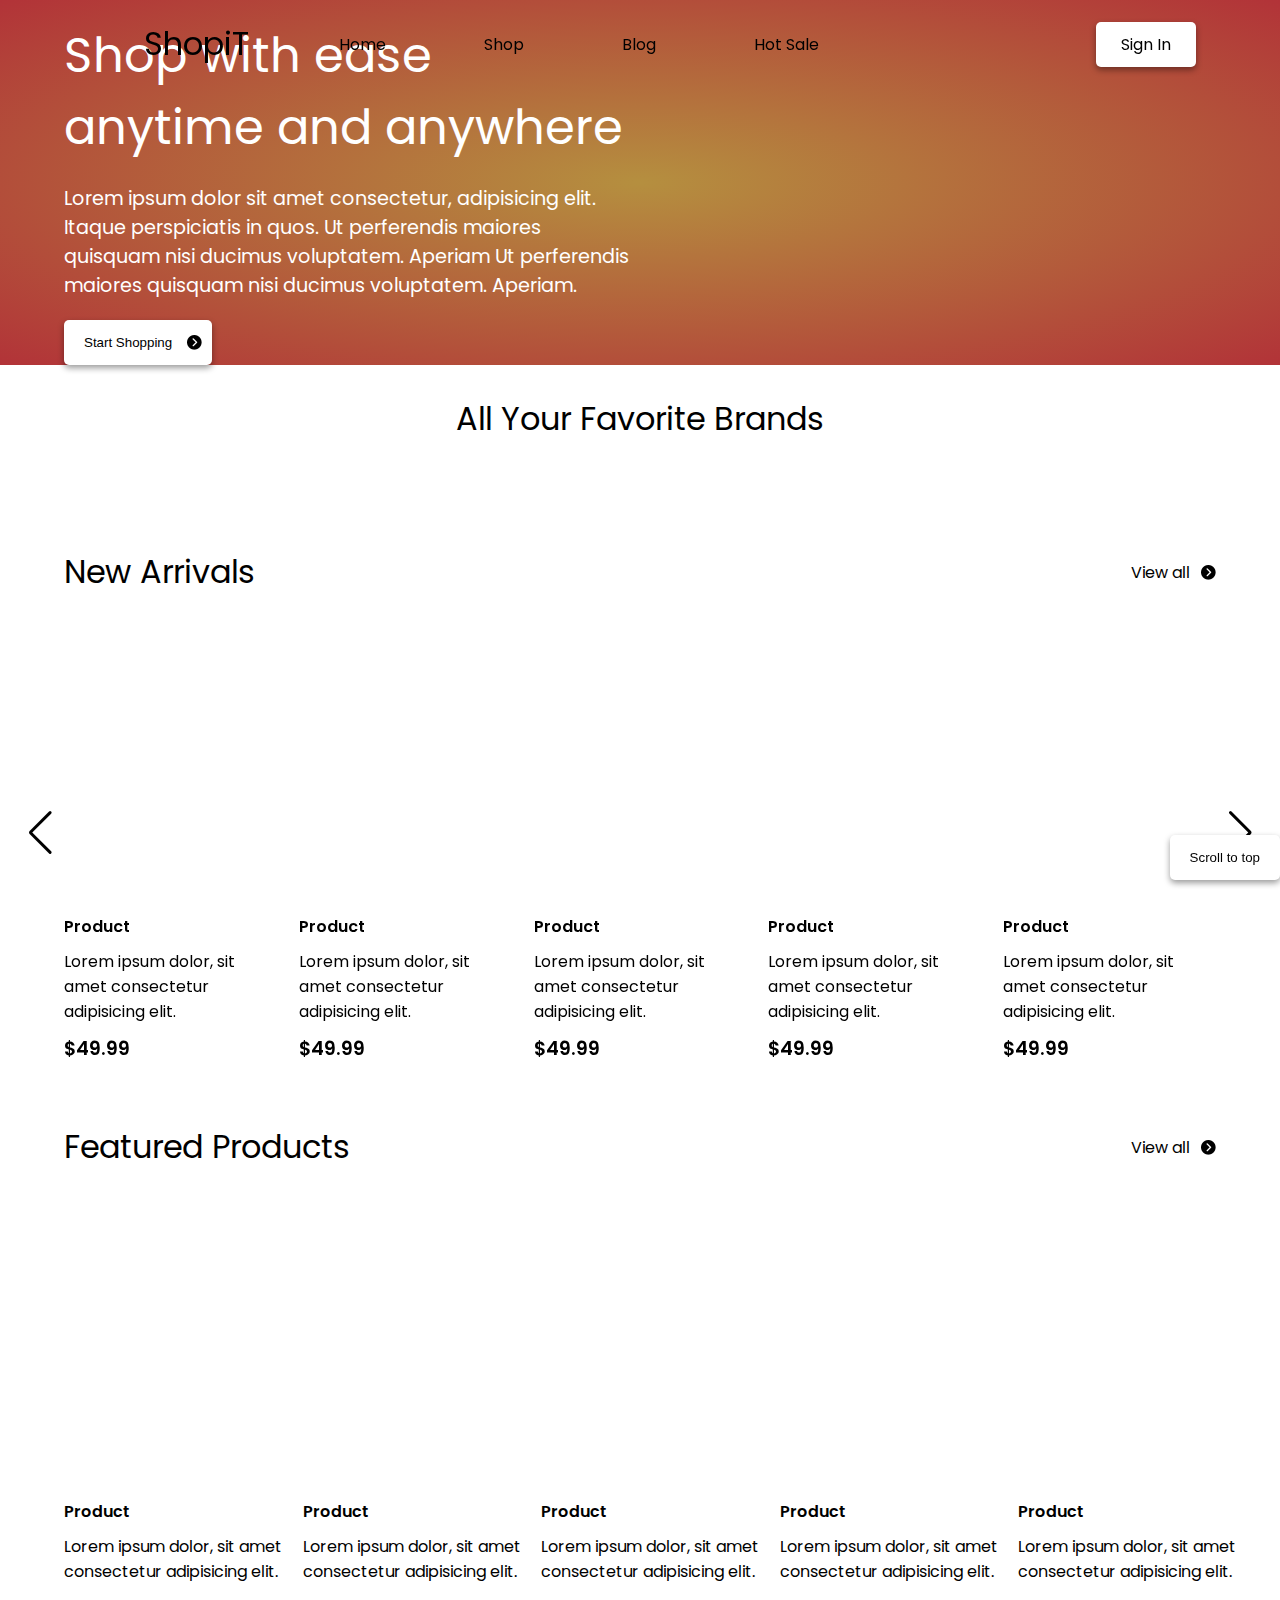
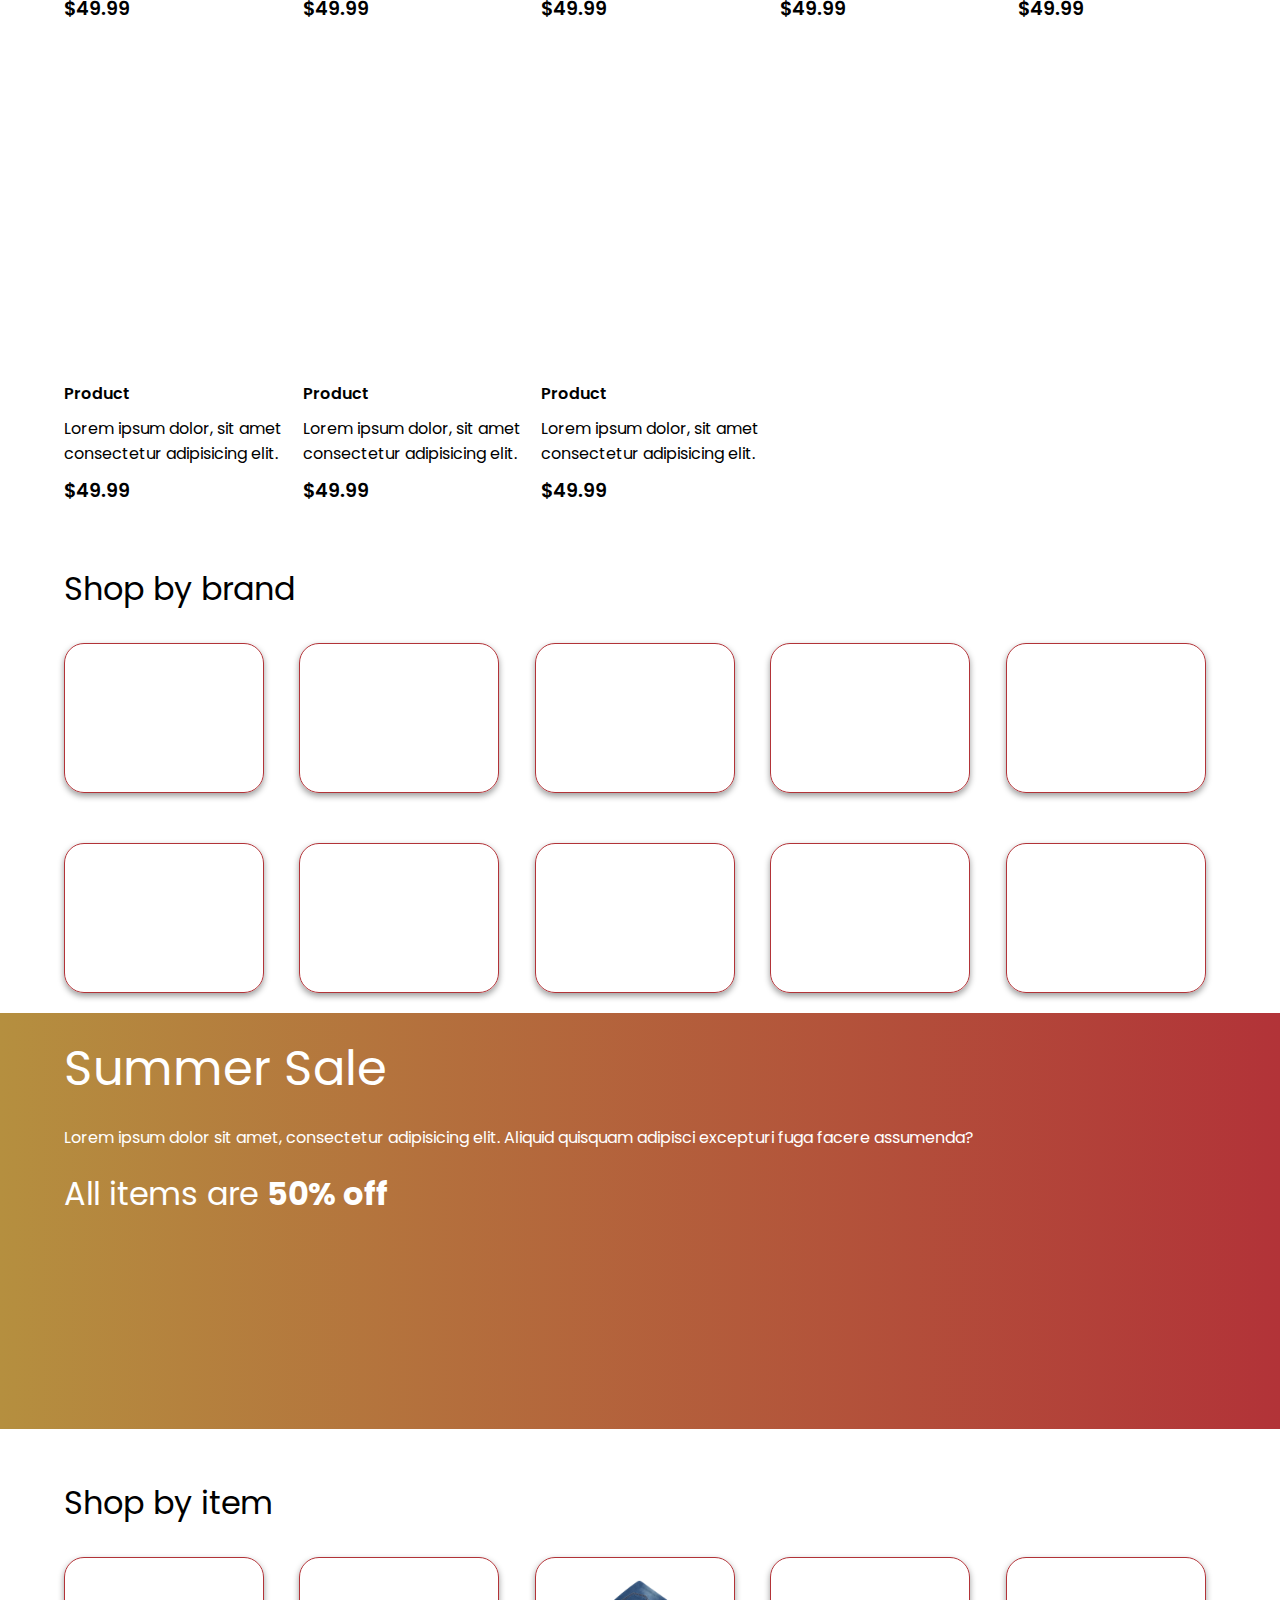
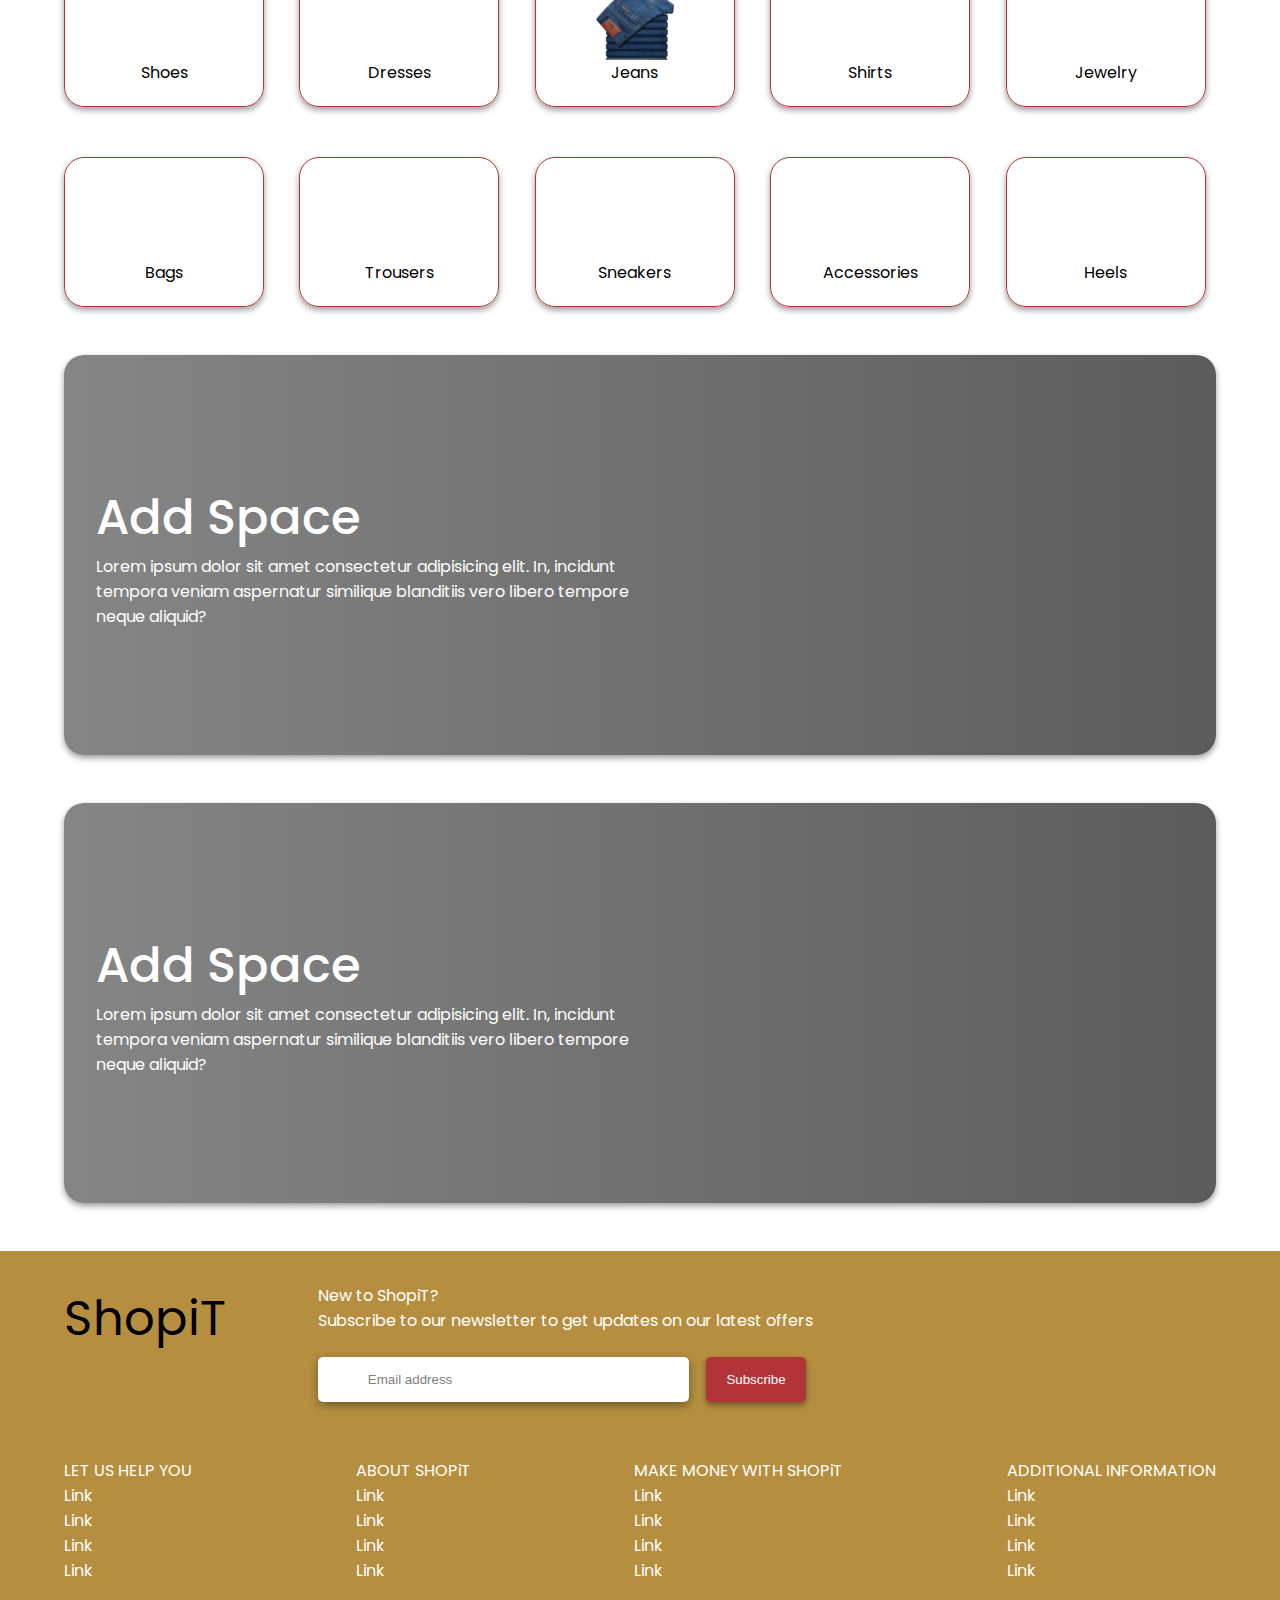
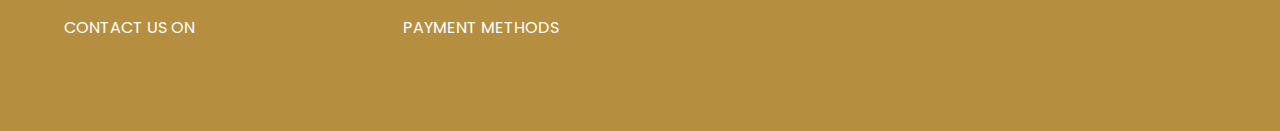
==== commit abb4e787: "created shopping page" ====
--- a/view/index.html
+++ b/view/index.html
@@ -5,6 +5,7 @@
     <meta http-equiv="X-UA-Compatible" content="IE=edge" />
     <meta name="viewport" content="width=device-width, initial-scale=1.0" />
     <link rel="stylesheet" href="/css/style.css" />
+    <link rel="stylesheet" href="/css/navbar.css" />
     <link rel="preconnect" href="https://fonts.googleapis.com" />
     <link rel="preconnect" href="https://fonts.gstatic.com" crossorigin />
     <link
@@ -27,7 +28,7 @@
             <img src="../img/open-source.png" alt="" />
             <p class="brand">ShopiT</p>
           </div>
-
+ 
           <nav>
             <ul>
               <li><a href="#home" class="link">Home</a></li>
--- a/css/style.css
+++ b/css/style.css
@@ -40,83 +40,7 @@
     font-family: 'Poppins', sans-serif;
 }
 
-.navbar{
-    position: fixed;
-    width: 100%;
-    height: 8vh;
-    display: flex;
-    align-items: center;
-    justify-content: flex-start;
-    /* padding: 10px 50px; */
-    border: 0;
-    z-index: 1000;
-    background: linear-gradient(to right, #B23338, #B58F3F,#B23338);
-
-}
-
-.nav-content{
-    display: flex;
-    align-items: center;
-    justify-content: space-between;
-    width: 90%;
-    margin: 0 auto;
-    /* border: 1px solid black; */
-}
-
-.coloredHeader{
-    background: linear-gradient(to right, #B23338, #B58F3F,#B23338);
-}
-
-.logo{
-    display: flex;
-    align-items: center;
-}
-
-.logo img{
-    width: 40px;
-    margin-right: 20px;
-}
-
-.brand{
-    color: var(--white-text);
-    font-size: var(--font-md);
-}
-nav{
-    padding: 0px 90px;
-    flex: 1;
-}
-
-nav ul{
-    display: flex;
-    align-items: center;
-    justify-content: space-between;
-    width: 30em;
-}
-
-nav ul li{
-    list-style: none;
-}
-
-nav ul li a{
-    text-decoration: none;
-    color: var(--white-text);
-}
-
-nav ul li a:hover{
-    border-bottom: 1px solid var(--white-text);
-}
-
-#signIn{
-    text-decoration: none;
-    color: var(--dark-text);
-    padding: 10px;
-    width: 100px;
-    text-align: center;
-    box-shadow: 0px 3px 6px rgba(0, 0, 0, 0.397);
-    border-radius: 5px;
-    background-color: var(--white-text);
-    justify-self: flex-end;
-}
+
 
 /* intro css */
 
@@ -526,64 +450,53 @@
 
 /* media queries */
 
+
+@media screen and (max-width: 1100px){
+    .brand-item-container{
+        grid-template-columns: repeat(auto-fit, 165px);
+        margin: auto;
+        /* align-items: center; */
+        justify-content: center;
+        width: 100%;
+    }
+
+    .brandItem{
+        width: 150px;
+    }
+
+    .swiper-slide .picture{
+        width: 100%;
+        height: 18em;
+        border: 1px solid black;
+    }
+
+    .item .picture{
+        width: 100%;
+        height: 18em;
+        border: 1px solid black;
+
+    }
+
+    .item-container{
+        width: 100%;
+        grid-template-columns: repeat(auto-fit, 225px);
+        justify-content: center;
+        column-gap: 20px;
+    }
+
+}
+
 @media screen and (max-width: 768px) {
     body{
         overflow-x: hidden;
     }
 
-    .navbar{
-        padding: 0 0;
-        width: 100%;
-        margin: auto;
-        /* background-color: #000; */
-    }
-
-
-    nav ul {
-        position: fixed;
-        left: -100%;
-        top: 8vh;
-        flex-direction: column;
-        background: linear-gradient(to right, #B23338, #B58F3F,#B23338);
-        width: 100%;
-        text-align: center;
-        transition: 0.3s;
-        box-shadow:
-            0 10px 27px rgba(0, 0, 0, 0.05);
-    }
-
-    /* nav ul li a{
-        color: var(--dark-text);
-    } */
-
-    nav ul.active {
-        left: 0;
-    }
-
-    nav ul li {
-        margin: 2.5rem 0;
-    }
-
-    .hamburger {
-        display: block;
-        cursor: pointer;
-    }
-
-    .hamburger.active .bar:nth-child(2) {
-        opacity: 0;
-    }
-
-    .hamburger.active .bar:nth-child(1) {
-        transform: translateY(8px) rotate(45deg);
-    }
-
-    .hamburger.active .bar:nth-child(3) {
-        transform: translateY(-8px) rotate(-45deg);
-    }
-
-    #signIn{
-        display: none;
-    }
+    :root{
+        --font-lg: 2.5rem;
+        --font-md: 1.5rem;
+        --font-sm: 1rem;
+    }
+
 
     .intro{
         height: fit-content;
@@ -611,31 +524,33 @@
 
     .swiper-slide .picture{
         width: 100%;
+        height: 20em;
+        border: 1px solid black;
+    }
+
+    .item .picture{
+        width: 100%;
         height: 25em;
     }
 
-    .item .picture{
-        width: 100%;
-        height: auto;
-    }
-
     .item-container{
-        grid-template-columns: repeat(auto-fit, 336px);
-        align-items: center;
-        /* border: 1px solid black; */
+        width: 100%;
+        grid-template-columns: repeat(auto-fit, 330px);
+        justify-content: center;
     }
 
     .item{
         width: 100%;
         text-align: center;
         margin: auto;
+        border: 1px solid black;
     }
 
     .brand-item-container{
         grid-template-columns: repeat(auto-fit, 165px);
         margin: auto;
-        align-items: center;
-        justify-items: center;
+        /* align-items: center; */
+        justify-content: center;
         width: 100%;
     }
 
@@ -645,7 +560,7 @@
 
 
     .ssale{
-        height: 70vh;
+        height: max-content;
     }
 
 
@@ -691,4 +606,34 @@
     .extraItem img{
         width: 50%;
     }
-}+}
+
+
+@media screen and (max-width: 500px) {
+    .item-container{
+        width: 100%;
+        grid-template-columns: repeat(auto-fit, auto);
+        /* border: 1px solid black; */
+        justify-content: center;
+    }
+
+    .swiper-slide .picture{
+        width: 335px;
+        margin: auto;
+        height: 25em;
+        /* border: 1px solid black; */
+    }
+
+    .swiper-slide{
+        text-align: center;
+    }
+
+    .brand-item-container{
+        grid-template-columns: repeat(auto-fit, 165px);
+        justify-content: center;
+    }
+
+
+
+
+}
--- a/css/navbar.css
+++ b/css/navbar.css
@@ -0,0 +1,163 @@
+:root{
+    --dark-text: #000;
+    --white-text: #fff;
+    --borderColor: #B23338;
+    --font-lg: 3rem;
+    --font-md: 2rem;
+    --font-sm: 1.2rem;
+}
+
+
+.navbar{
+    position: fixed;
+    width: 100%;
+    height: fit-content;
+    display: flex;
+    align-items: center;
+    justify-content: flex-start;
+    /* padding: 10px 50px; */
+    border: 0;
+    z-index: 1000;
+    /* background: linear-gradient(to right, #B23338, #B3583B,#B23338); */
+
+}
+
+.bg-white{
+    background-color: #fff;
+}
+
+.nav-content{
+    display: flex;
+    align-items: center;
+    justify-content: space-between;
+    width: 90%;
+    padding: 20px;
+    margin: auto;
+    /* border: 1px solid black; */
+}
+
+.borderBottom{
+    border-bottom: 1px solid rgba(128, 128, 128, 0.123);
+}
+
+.coloredHeader{
+    background: linear-gradient(to right, #B23338, #B3583B,#B23338);
+}
+
+nav{
+    padding: 0px 90px;
+    flex: 1;
+}
+
+nav ul{
+    display: flex;
+    align-items: center;
+    justify-content: space-between;
+    width: 30em;
+}
+
+nav ul li{
+    list-style: none;
+}
+
+nav ul li a{
+    text-decoration: none;
+    color: var(--dark-text);
+}
+
+nav ul li a:hover{
+    border-bottom: 1px solid #33B247;
+}
+
+nav ul li:last-child{
+    display: none;
+}
+
+
+.logo{
+    display: flex;
+    align-items: center;
+}
+
+.logo img{
+    width: 40px;
+    margin-right: 20px;
+}
+
+.brand{
+    color: var(--dark-text);
+    font-size: var(--font-md);
+}
+
+
+#signIn{
+    text-decoration: none;
+    color: var(--dark-text);
+    padding: 10px;
+    width: 100px;
+    text-align: center;
+    box-shadow: 0px 3px 6px rgba(0, 0, 0, 0.397);
+    border-radius: 5px;
+    background-color: var(--white-text);
+    justify-self: flex-end;
+}
+
+@media screen and (max-width: 768px) {
+
+    .navbar{
+        padding: 0 0;
+        width: 100%;
+        margin: auto;
+        /* background-color: #000; */
+    }
+
+    .brand{
+        display: none;
+    }
+
+    nav ul {
+        position: fixed;
+        left: -100%;
+        top: 8vh;
+        flex-direction: column;
+        background: linear-gradient(to right, #B23338, #B58F3F,#B23338);
+        width: 100%;
+        text-align: center;
+        transition: 0.3s;
+        box-shadow:
+            0 10px 27px rgba(0, 0, 0, 0.05);
+    }
+
+    /* nav ul li a{
+        color: var(--dark-text);
+    } */
+
+    nav ul.active {
+        left: 0;
+    }
+
+    nav ul li {
+        margin: 2.5rem 0;
+    }
+
+    .hamburger {
+        display: block;
+        cursor: pointer;
+    }
+
+    .hamburger.active .bar:nth-child(2) {
+        opacity: 0;
+    }
+
+    .hamburger.active .bar:nth-child(1) {
+        transform: translateY(8px) rotate(45deg);
+    }
+
+    .hamburger.active .bar:nth-child(3) {
+        transform: translateY(-8px) rotate(-45deg);
+    }
+
+    #signIn{
+        display: none;
+    }
+}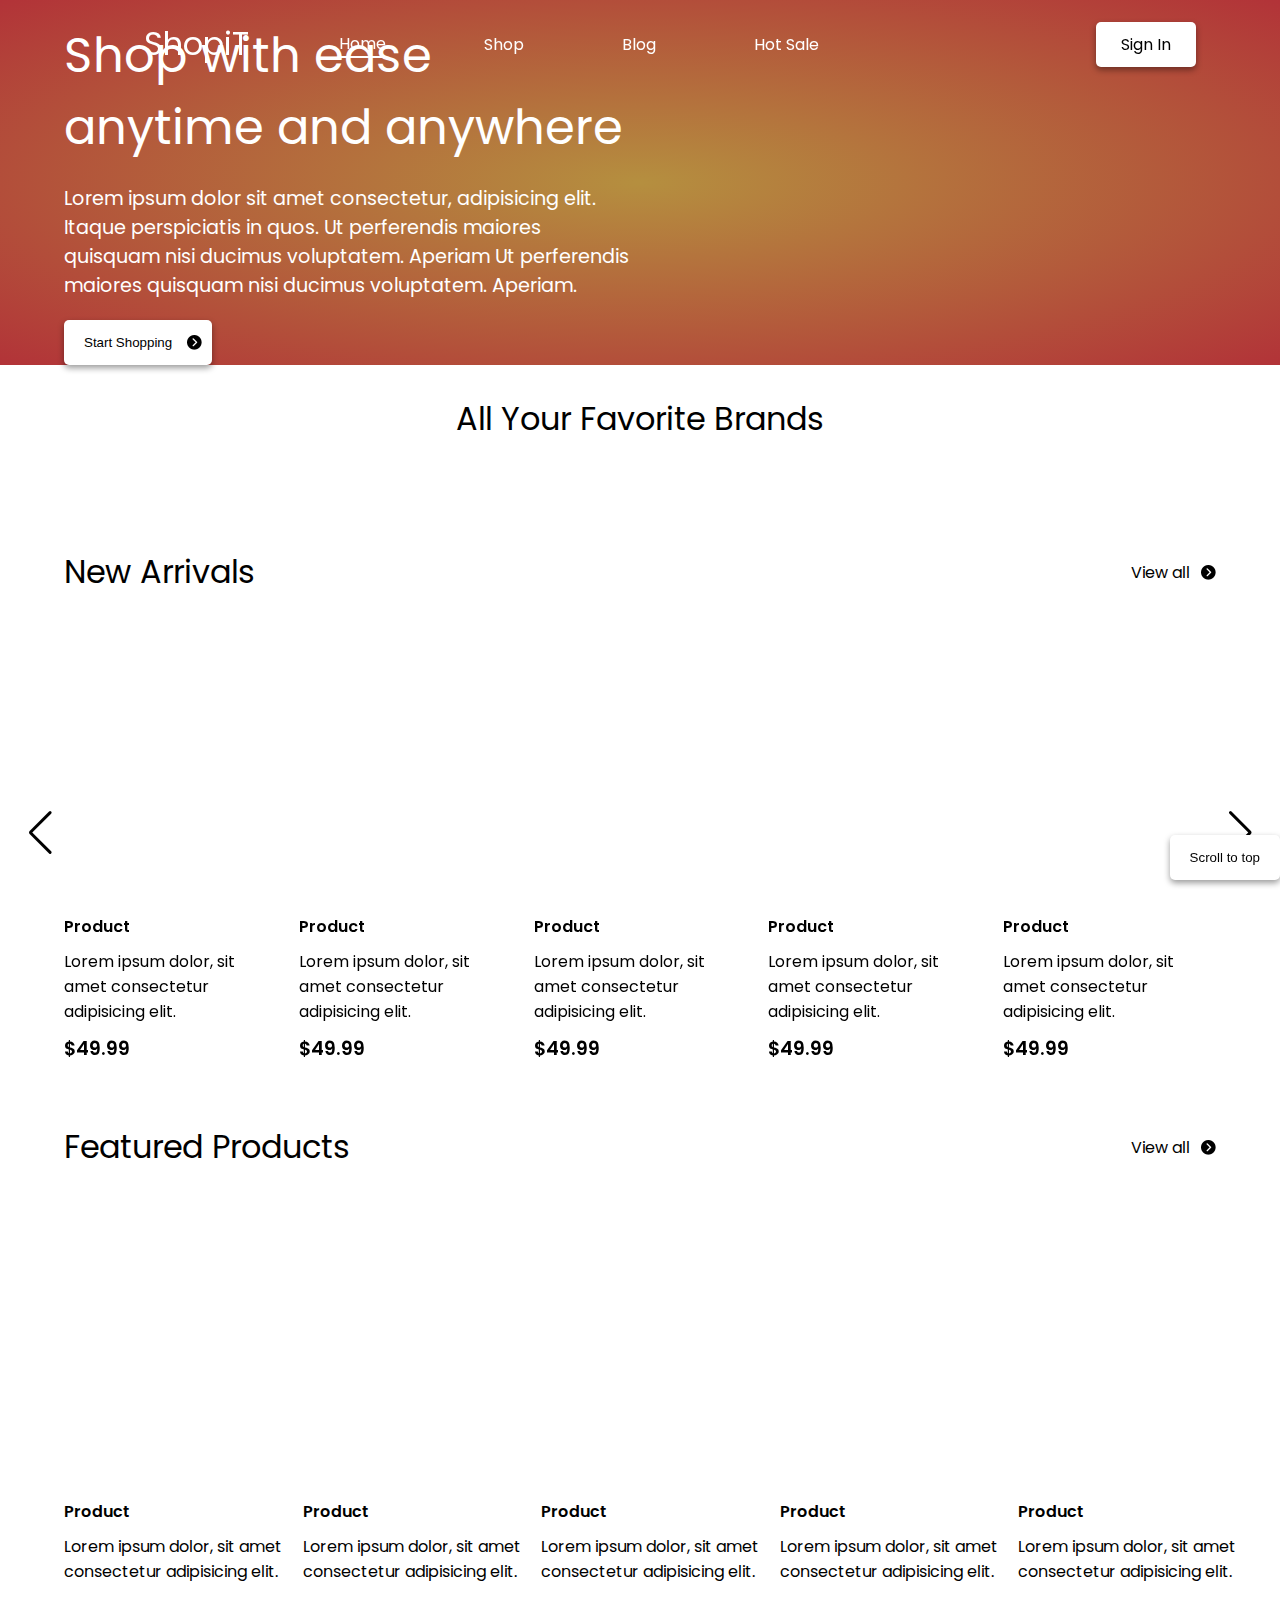
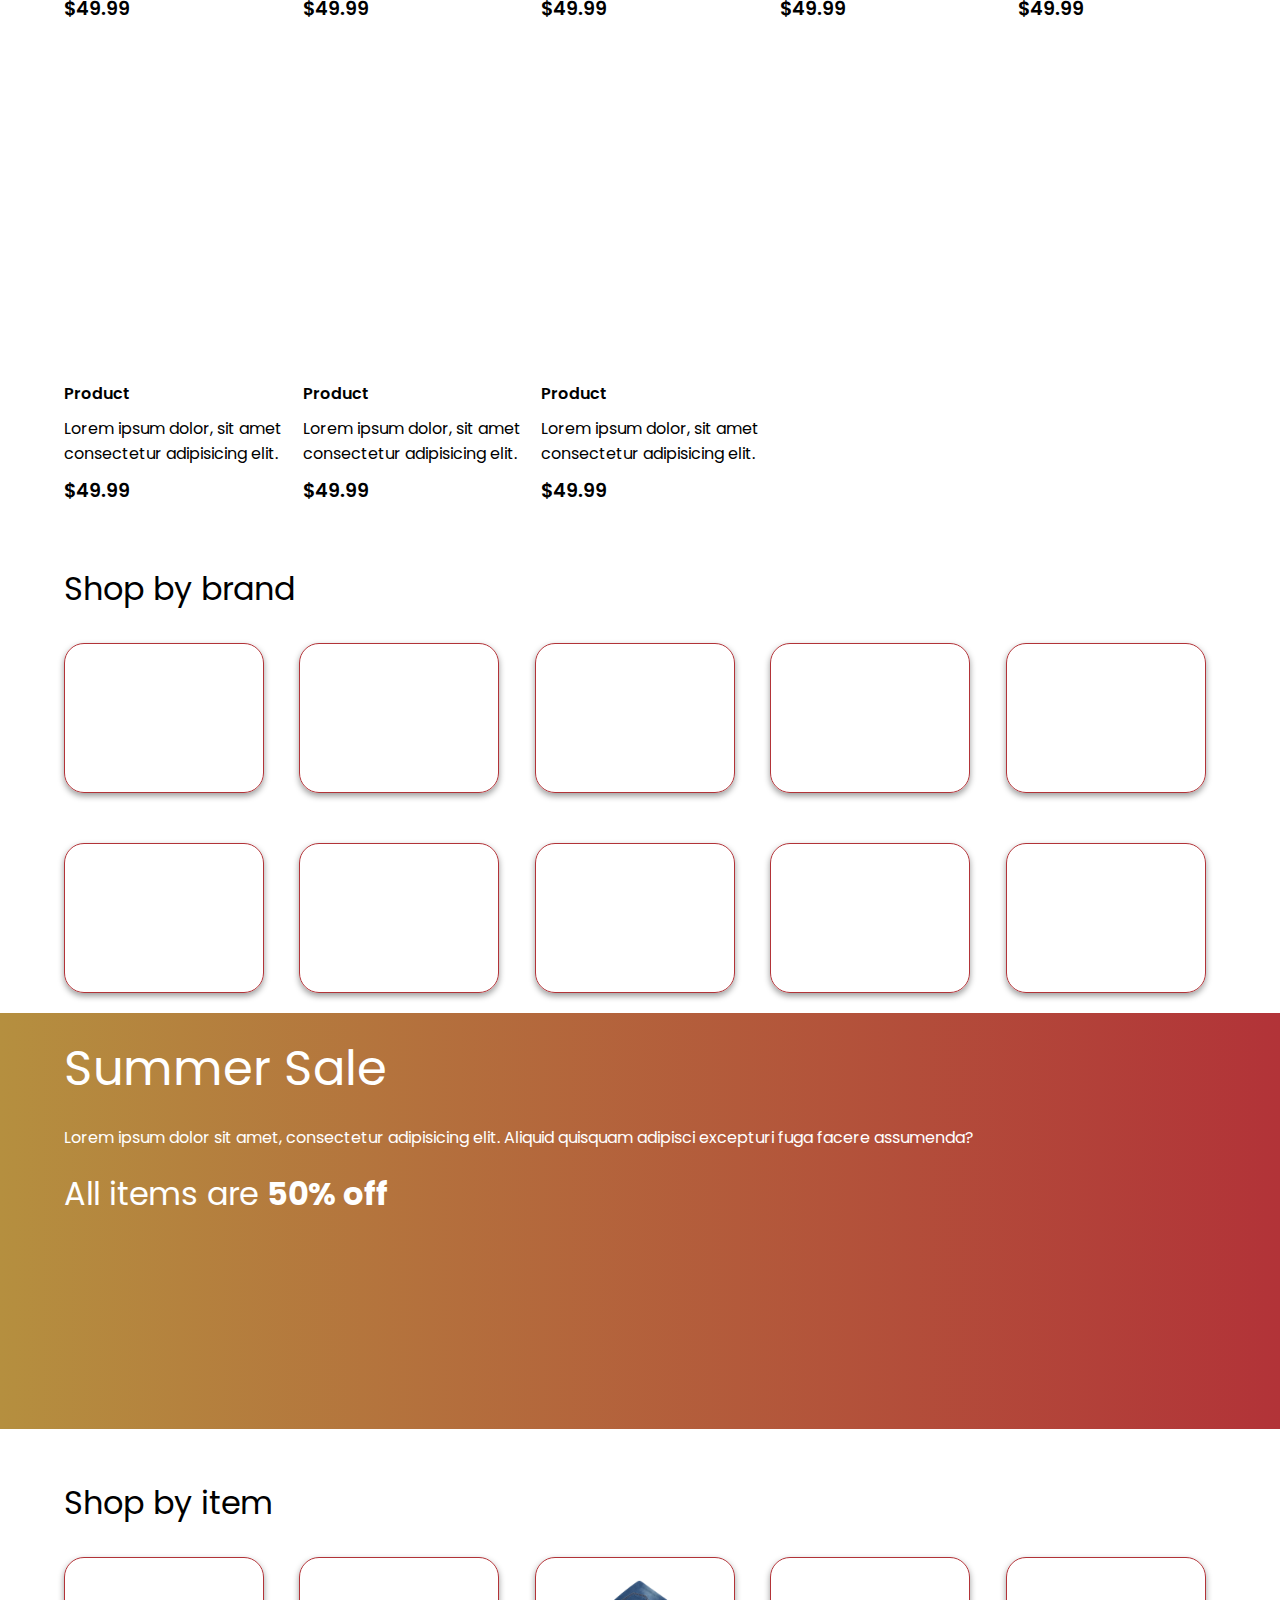
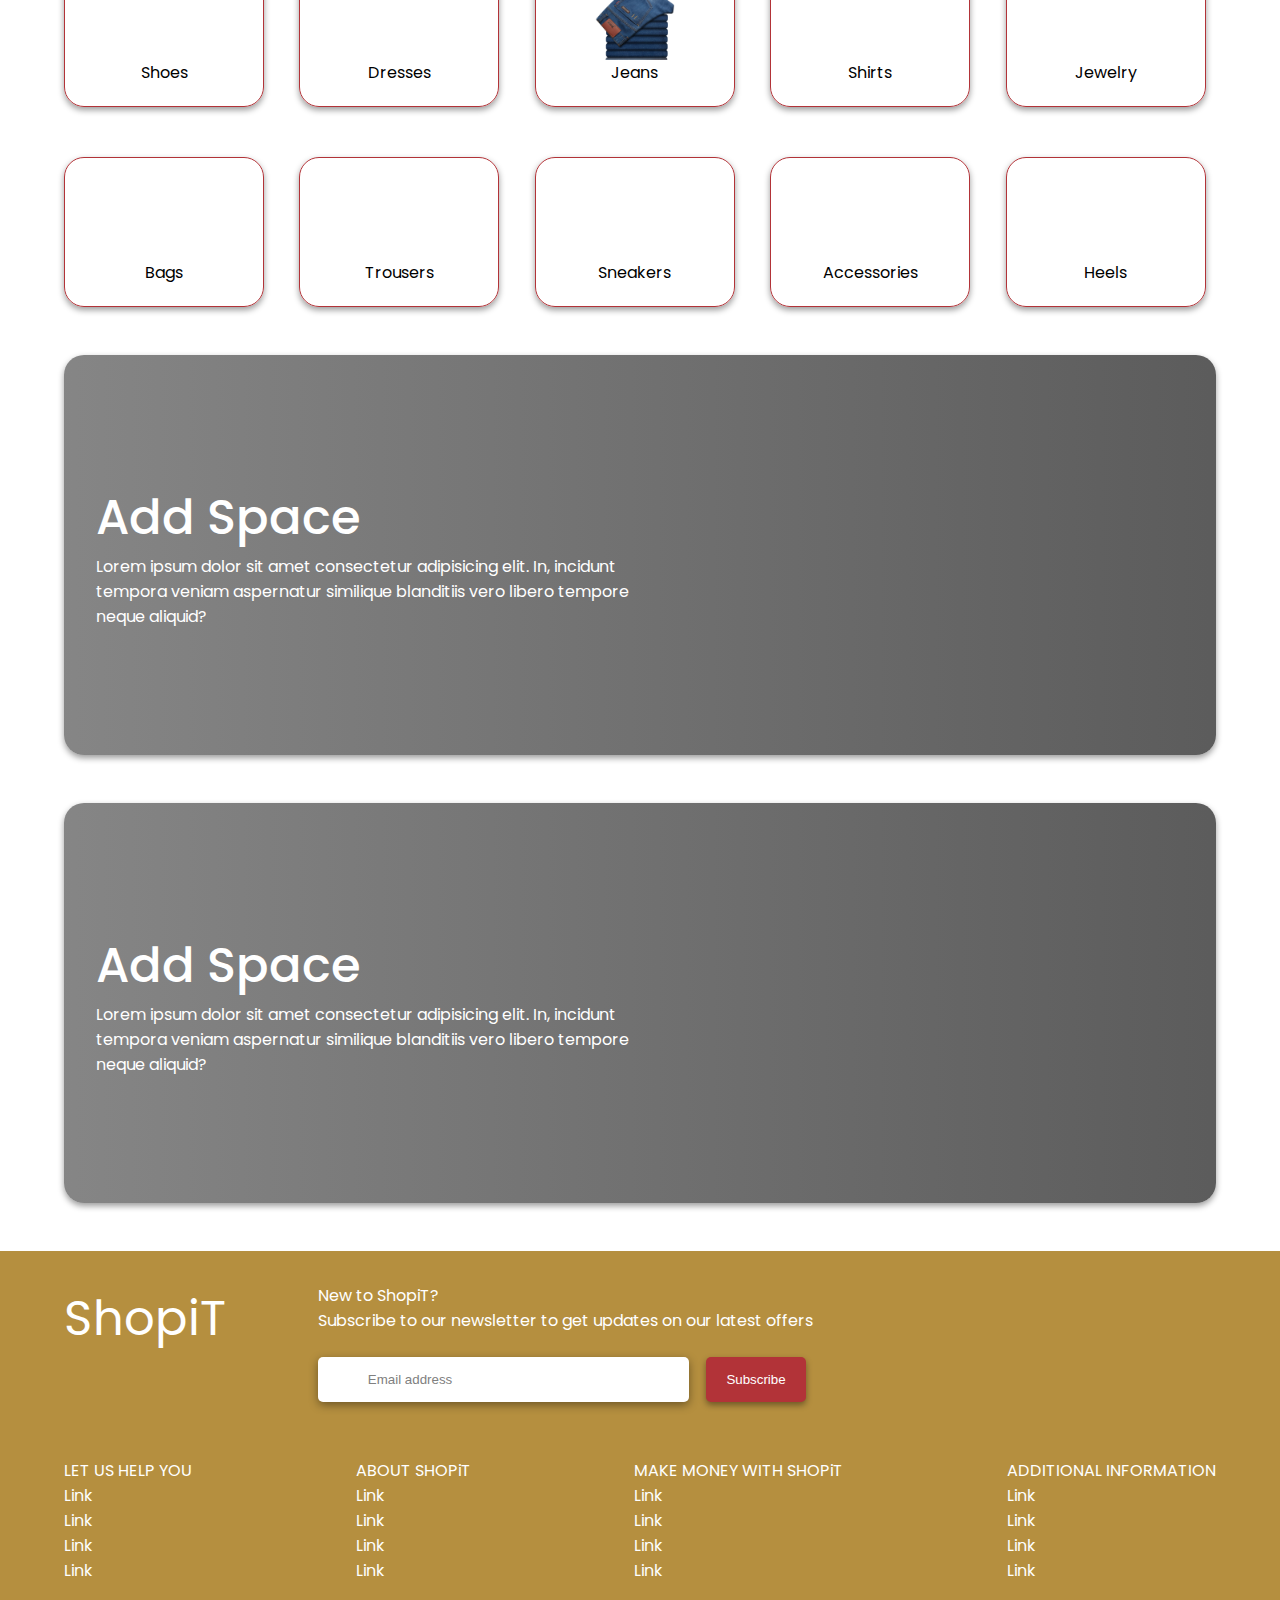
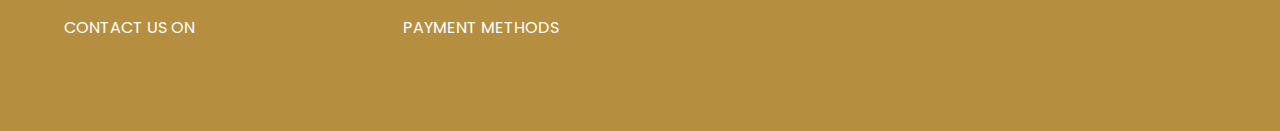
==== commit 20b87a3e: "minor updates to shop.html" ====
--- a/view/index.html
+++ b/view/index.html
@@ -26,13 +26,13 @@
       <div class="nav-content">
           <div class="logo">
             <img src="../img/open-source.png" alt="" />
-            <p class="brand">ShopiT</p>
+            <p class="brand text-white">ShopiT</p>
           </div>
  
           <nav>
             <ul>
-              <li><a href="#home" class="link">Home</a></li>
-              <li><a href="" class="link">Shop</a></li>
+              <li class="linkActive"><a href="#home" class="link">Home</a></li>
+              <li><a href="shop.html" class="link">Shop</a></li>
               <li><a href="" class="link">Blog</a></li>
               <li><a href="" class="link">Hot Sale</a></li>
               <li><a href="" class="link">Sign In</a></li>
--- a/css/style.css
+++ b/css/style.css
@@ -40,7 +40,13 @@
     font-family: 'Poppins', sans-serif;
 }
 
-
+nav ul li a:hover{
+    border-bottom: 1px solid #fff;
+}
+
+.linkActive{
+    border-bottom: 2px solid #fff;
+}
 
 /* intro css */
 
--- a/css/navbar.css
+++ b/css/navbar.css
@@ -24,6 +24,14 @@
 
 .bg-white{
     background-color: #fff;
+}
+
+.text-dark{
+    color: var(--dark-text);
+}
+
+.text-white{
+    color: var(--white-text);
 }
 
 .nav-content{
@@ -62,12 +70,12 @@
 
 nav ul li a{
     text-decoration: none;
-    color: var(--dark-text);
+    color: var(--white-text);
 }
 
-nav ul li a:hover{
-    border-bottom: 1px solid #33B247;
-}
+
+
+
 
 nav ul li:last-child{
     display: none;
@@ -85,7 +93,6 @@
 }
 
 .brand{
-    color: var(--dark-text);
     font-size: var(--font-md);
 }
 
